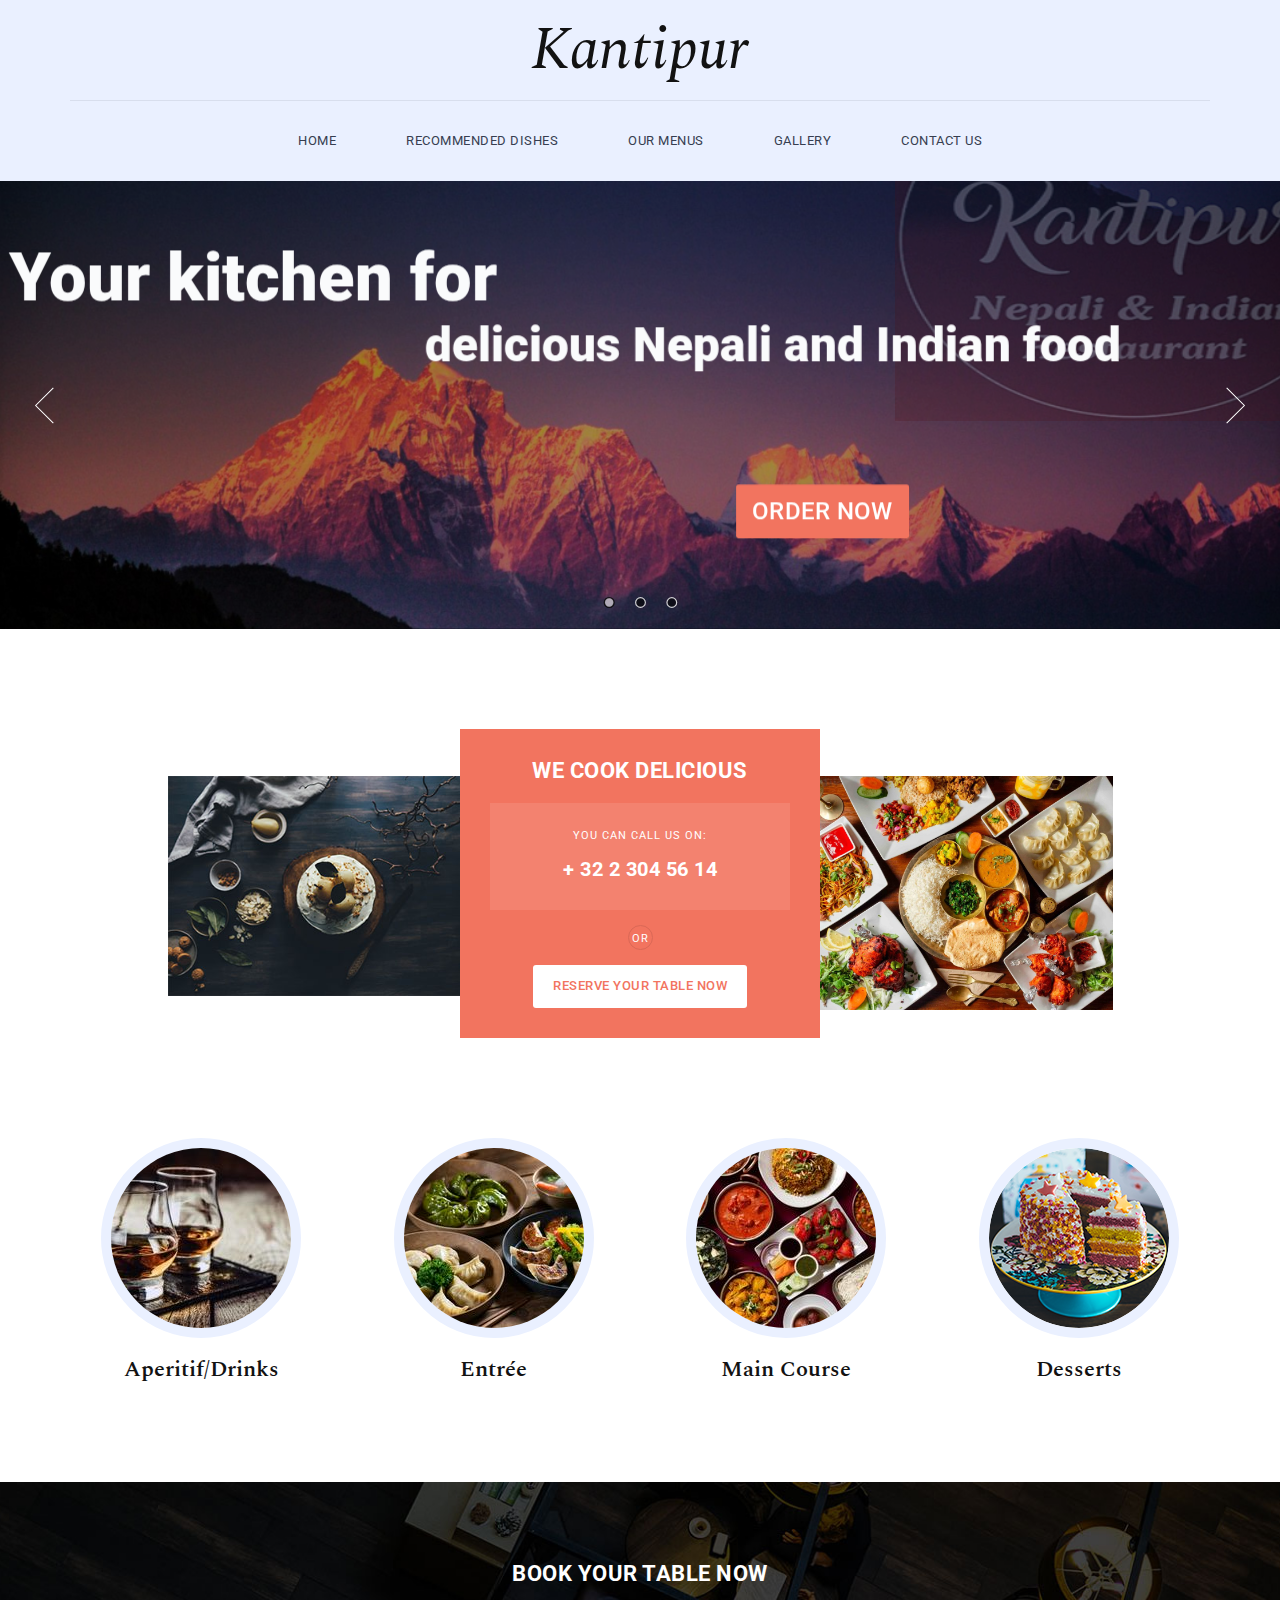
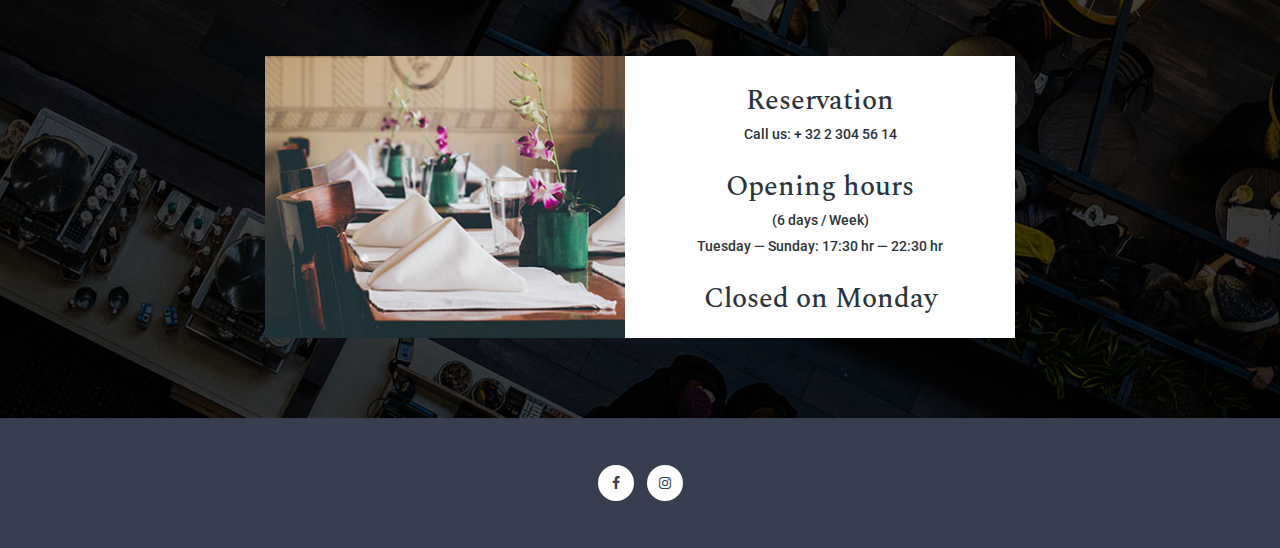
==== index.html @ 45279760 "dec upd" ====
<!DOCTYPE html>
<html>
  <head>
    <meta charset="utf-8" />
    <meta http-equiv="X-UA-Compatible" content="IE=edge,chrome=1" />
    <!--
Victory Template
http://www.templatemo.com/tm-507-victory
-->
    <title>Kantipur Nepali Restaurant</title>
    <meta name="description" content="" />
    <meta name="viewport" content="width=device-width, initial-scale=1" />
    <link rel="apple-touch-icon" href="apple-touch-icon.png" />

    <link rel="stylesheet" href="css/bootstrap.min.css" />
    <link rel="stylesheet" href="css/bootstrap-theme.min.css" />
    <link rel="stylesheet" href="css/fontAwesome.css" />
    <link rel="stylesheet" href="css/hero-slider.css" />
    <link rel="stylesheet" href="css/owl-carousel.css" />
    <link rel="stylesheet" href="css/templatemo-style.css" />

    <link rel="stylesheet" href="css/modal.css" />

    <link
      href="https://fonts.googleapis.com/css?family=Spectral:200,200i,300,300i,400,400i,500,500i,600,600i,700,700i,800,800i"
      rel="stylesheet"
    />
    <link
      href="https://fonts.googleapis.com/css?family=Roboto:100,300,400,500,700,900"
      rel="stylesheet"
    />

    <script src="js/vendor/modernizr-2.8.3-respond-1.4.2.min.js"></script>
    <script src="js/jssor.slider-28.0.0.min.js" type="text/javascript"></script>
    <script src="https://ajax.googleapis.com/ajax/libs/jquery/2.2.0/jquery.min.js"></script>
    

  </head>

  <body>
    <div class="header">
      <div class="container">
        <a href="#" class="navbar-brand scroll-top">Kantipur</a>
        <nav class="navbar navbar-inverse" role="navigation">
          <div class="navbar-header">
            <button
              type="button"
              id="nav-toggle"
              class="navbar-toggle"
              data-toggle="collapse"
              data-target="#main-nav"
            >
              <span class="sr-only">Toggle navigation</span>
              <span class="icon-bar"></span>
              <span class="icon-bar"></span>
              <span class="icon-bar"></span>
            </button>
          </div>
          <!--/.navbar-header-->
          <div id="main-nav" class="collapse navbar-collapse">
            <ul class="nav navbar-nav">
              <li><a href="index.html">Home</a></li>
              <li><a href="menu.html">Recommended Dishes</a></li>
              <li><a href="fullMenu.html">Our Menus</a></li>
              <li><a href="blog.html">Gallery</a></li>
              <li><a href="contact.html">Contact Us</a></li>
            </ul>
          </div>
          <!--/.navbar-collapse-->
        </nav>
        <!--/.navbar-->
      </div>
      <!--/.container-->
    </div>
    <!--/.header-->
<!--
    <section class="banner">
      <div class="banner-container">
        <div class="container">
          <div class="row">
            <div class="col-md-6 col-md-offset-3">
              <h4>Your kitchen for delicious Nepali and Indian food</h4>
              <h2>Kantipur</h2>
              <h3 id="nepali">NEPALI</h3>
              <h2>Restaurant</h2>
              <h3 id="nepali">OPENING SOON !!!</h3>
              <p></p>
              <div class="primary-button">
                <a href="#" class="scroll-link" data-id="book-table"
                  >Order Right Now</a
                >
              </div>
            </div>
          </div>
        </div>
      </div>
      </section>
-->


<script type="text/javascript">
  window.jssor_1_slider_init = function() {

      var jssor_1_SlideoTransitions = [
        [{b:-1,d:1,ls:0.5},{b:0,d:1000,y:5,e:{y:6}}],
        [{b:-1,d:1,ls:0.5},{b:200,d:1000,y:25,e:{y:6}}],
        [{b:-1,d:1,ls:0.5},{b:400,d:1000,y:45,e:{y:6}}],
        [{b:-1,d:1,ls:0.5},{b:600,d:1000,y:65,e:{y:6}}],
        [{b:-1,d:1,ls:0.5},{b:800,d:1000,y:85,e:{y:6}}],
        [{b:-1,d:1,ls:0.5},{b:500,d:1000,y:195,e:{y:6}}],
        [{b:0,d:2000,y:30,e:{y:3}}],
        [{b:-1,d:1,rY:-15,tZ:100},{b:0,d:1500,y:30,o:1,e:{y:3}}],
        [{b:-1,d:1,rY:-15,tZ:-100},{b:0,d:1500,y:100,o:0.8,e:{y:3}}],
        [{b:500,d:1500,o:1}],
        [{b:0,d:1000,y:380,e:{y:6}}],
        [{b:300,d:1000,x:80,e:{x:6}}],
        [{b:300,d:1000,x:330,e:{x:6}}],
        [{b:-1,d:1,r:-110,sX:5,sY:5},{b:0,d:2000,o:1,r:-20,sX:1,sY:1,e:{o:6,r:6,sX:6,sY:6}}],
        [{b:0,d:600,x:150,o:0.5,e:{x:6}}],
        [{b:0,d:600,x:1140,o:0.6,e:{x:6}}],
        [{b:-1,d:1,sX:5,sY:5},{b:600,d:600,o:1,sX:1,sY:1,e:{sX:3,sY:3}}]
      ];

      var jssor_1_options = {
        $AutoPlay: 1,
        $LazyLoading: 1,
        $Idle: 6000,
        $CaptionSliderOptions: {
          $Class: $JssorCaptionSlideo$,
          $Transitions: jssor_1_SlideoTransitions
        },
        $ArrowNavigatorOptions: {
          $Class: $JssorArrowNavigator$
        },
        $BulletNavigatorOptions: {
          $Class: $JssorBulletNavigator$,
          $SpacingX: 20,
          $SpacingY: 20
        }
      };

      var jssor_1_slider = new $JssorSlider$("jssor_1", jssor_1_options);

      /*#region responsive code begin*/

      var MAX_WIDTH = 1600;

      function ScaleSlider() {
          var containerElement = jssor_1_slider.$Elmt.parentNode;
          var containerWidth = containerElement.clientWidth;

          if (containerWidth) {

              var expectedWidth = Math.min(MAX_WIDTH || containerWidth, containerWidth);

              jssor_1_slider.$ScaleWidth(expectedWidth);
          }
          else {
              window.setTimeout(ScaleSlider, 30);
          }
      }

      ScaleSlider();

      $Jssor$.$AddEvent(window, "load", ScaleSlider);
      $Jssor$.$AddEvent(window, "resize", ScaleSlider);
      $Jssor$.$AddEvent(window, "orientationchange", ScaleSlider);
      /*#endregion responsive code end*/
  };
</script>
<link href="//fonts.googleapis.com/css?family=Roboto+Condensed:300,300italic,regular,italic,700,700italic&subset=latin-ext,greek-ext,cyrillic-ext,greek,vietnamese,latin,cyrillic" rel="stylesheet" type="text/css" />
<style>
  /* jssor slider loading skin spin css */
  .jssorl-009-spin img {
      animation-name: jssorl-009-spin;
      animation-duration: 1.6s;
      animation-iteration-count: infinite;
      animation-timing-function: linear;
  }

  @keyframes jssorl-009-spin {
      from {
          transform: rotate(0deg);
      }

      to {
          transform: rotate(360deg);
      }
  }


  /*jssor slider bullet skin 031 css*/
  .jssorb031 {position:absolute;}
  .jssorb031 .i {position:absolute;cursor:pointer;}
  .jssorb031 .i .b {fill:#000;fill-opacity:0.6;stroke:#fff;stroke-width:1400;stroke-miterlimit:10;stroke-opacity:0.8;}
  .jssorb031 .i:hover .b {fill:#fff;fill-opacity:1;stroke:#000;stroke-opacity:1;}
  .jssorb031 .iav .b {fill:#fff;stroke:#000;stroke-width:1600;fill-opacity:.6;}
  .jssorb031 .i.idn {opacity:.3;}

  .jssora051 {display:block;position:absolute;cursor:pointer;}
  .jssora051 .a {fill:none;stroke:#fff;stroke-width:360;stroke-miterlimit:10;}
  .jssora051:hover {opacity:.8;}
  .jssora051.jssora051dn {opacity:.5;}
  .jssora051.jssora051ds {opacity:.3;pointer-events:none;}
</style>
<svg viewbox="0 0 0 0" width="0" height="0" style="display:block;position:relative;left:0px;top:0px;">
  <defs>
      <filter id="jssor_1_flt_1" x="-50%" y="-50%" width="200%" height="200%">
          <feGaussianBlur stddeviation="4"></feGaussianBlur>
      </filter>
      <radialGradient id="jssor_1_grd_2">
          <stop offset="0" stop-color="#fff"></stop>
          <stop offset="1" stop-color="#000"></stop>
      </radialGradient>
      <mask id="jssor_1_msk_3">
          <path fill="url(#jssor_1_grd_2)" d="M600,0L600,400L0,400L0,0Z" x="0" y="0" style="position:absolute;overflow:visible;"></path>
      </mask>
  </defs>
</svg>
<div id="jssor_1" style="position:relative;margin:0 auto;top:0px;left:0px;width:1600px;height:560px;overflow:hidden;visibility:hidden;">
  <!-- Loading Screen -->
  <div data-u="loading" class="jssorl-009-spin" style="position:absolute;top:0px;left:0px;width:100%;height:100%;text-align:center;background-color:rgba(0,0,0,0.7);">
      <img style="margin-top:-19px;position:relative;top:50%;width:38px;height:38px;" src="img/spin.svg" />
  </div>
  <div data-u="slides" style="cursor:default;position:relative;top:0px;left:0px;width:1600px;height:560px;overflow:hidden;">
      
      
      <div style="background-color:#000000;">
        <img data-u="image" style="opacity:0.8;" data-src="../img/mountain_new1.jpg" />
          <div data-ts="flat" data-p="1080" style="left:0px;top:0px;width:1600px;height:560px;position:absolute;">
            <!-- 
            <svg viewbox="0 0 600 400" data-ts="preserve-3d" width="600" height="400" data-tchd="jssor_1_msk_3" style="left:255px;top:0px;display:block;position:absolute;overflow:visible;">
                  <g mask="url(#jssor_1_msk_3)">
                      <path data-to="300px -180px" fill="none" stroke="rgba(250,251,252,0.5)" stroke-width="20" d="M410-350L410-10L190-10L190-350Z" x="190" y="-350" data-t="10" style="position:absolute;overflow:visible;"></path>
                  </g>
              </svg>
               -->
               <div data-ts="flat" data-p="1080" style="left:0px;top:0px;width:1600px;height:560px;position:absolute;">
                 <img data-to="50% 50%" data-t="16" style="left:1330px;top:8px;width:172px;height:131px;position:absolute;opacity:0;max-width:172px;" data-src="../img/restaurant_badge.jpeg" />
            </div>
              <svg viewbox="0 0 800 72" data-to="50% 50%" width="800" height="72" data-t="11" style="left:-800px;top:78px;display:block;position:absolute;font-family:'Roboto Condensed',sans-serif;font-size:84px;font-weight:900;overflow:visible;">
                  <text fill="#fafbfc" text-anchor="middle" x="400" y="72">Your kitchen for 
                  </text>
              </svg>
              <svg viewbox="0 0 800 72" data-to="50% 50%" width="800" height="72" data-t="12" style="left:1600px;top:153px;display:block;position:absolute;font-family:'Roboto Condensed',sans-serif;font-size:60px;font-weight:900;overflow:visible;">
                  <text fill="#fafbfc" text-anchor="middle" x="400" y="72">delicious Nepali and Indian food
                  </text>
              </svg>
              <!-- 
              <svg viewbox="0 0 800 72" data-to="50% 50%" width="800" height="72" data-t="12" style="left:1600px;top:153px;display:block;position:absolute;font-family:'Roboto Condensed',sans-serif;font-size:30px;font-weight:900;overflow:visible;">
                <text fill="#fafbfc" text-anchor="middle" x="400" y="150">At your service from 7 February, 2020
                </text>
              -->
            </svg>
            <!--
              <div data-to="50% 50%" data-t="14" style="left:690px;top:340px;width:600px;height:150px;position:absolute;opacity:0;color:#FFFFFF;font-family:'Roboto Condensed',sans-serif;font-size:30px;line-height:1.2;letter-spacing:0.1em;"> This February start chasing the flavors of nature.</div>
            -->
              <div data-to="50% 50%" data-t="10" style="left:780px;top:350px;width:500px;height:157px;position:absolute;max-width:500px;"> 
                <div class="col-md-6 col-md-offset-3">
                  <div class="primary-button-new"> <a href="#" class="scroll-link" data-id="book-table">Order Now</a> </div>
                </div>
                
              </div>
          </div>            
        </div>

        <!-- 
        <div style="background-color:#2c0202;">
          <div data-ts="flat" data-p="540" data-po="40% 50%" style="left:0px;top:0px;width:1600px;height:560px;position:absolute;">
            <div data-to="50% 50%" data-ts="preserve-3d" data-t="6" style="left:350px;top:360px;width:900px;height:500px;position:absolute;">
                <svg viewbox="0 0 800 60" data-to="50% 50%" width="800" height="60" data-t="7" style="left:0px;top:-70px;display:block;position:absolute;opacity:0;font-family:'Roboto Condensed',sans-serif;font-size:60px;font-weight:700;letter-spacing:0.05em;overflow:visible;">
                    <text fill="#454447" stroke="#ff9500" stroke-width="2" text-anchor="middle" x="400" y="60">PROMOTION
                    </text>
                </svg>
                <div data-to="50% 50%" data-t="8" style="filter:url('#jssor_1_flt_2');left:200px;top:0px;width:600px;height:60px;position:absolute;opacity:0;color:rgba(137, 219, 219, 0.493);font-family:Roboto Condensed, sans-serif;font-size:70px;line-height:1.2;letter-spacing:0.1em;text-align:center;">OPENING OFFER</div>
                <svg viewbox="0 0 800 100" width="800" height="100" data-t="9" style="left:40px;top:250px;display:block;position:absolute;opacity:0;font-family:'Roboto Condensed',sans-serif;font-size:100px;font-weight:900;letter-spacing:0.5em;overflow:visible;">
                    <text fill="rgba(255,255,255,0.7)" stroke="#ff9500" text-anchor="middle" x="400" y="100">10% Off
                    </text>
                </svg>
                <svg viewbox="0 0 800 100" width="800" height="100" data-t="9" style="left:40px;top:350px;display:block;position:absolute;opacity:0;font-family:'Roboto Condensed',sans-serif;font-size:50px;font-weight:900;letter-spacing:0.5em;overflow:visible;">
                  <text fill="rgba(255,255,255,0.7)" stroke="#ff9500" text-anchor="middle" x="400" y="100">7/Feb/2020 - 7/March/2020
                  </text>
              </svg>
            </div>
        </div>
        </div>
      -->

      <div style="background-color:#2c0202;">
        <div data-ts="flat" data-p="540" data-po="40% 50%" style="left:0px;top:0px;width:1600px;height:560px;position:absolute;">
          <div data-to="50% 50%" data-ts="preserve-3d" data-t="6" style="left:350px;top:360px;width:900px;height:500px;position:absolute;">
              <svg viewbox="0 0 800 60" data-to="50% 50%" width="800" height="60" data-t="7" style="left:0px;top:-70px;display:block;position:absolute;opacity:0;font-family:'Roboto Condensed',sans-serif;font-size:60px;font-weight:700;letter-spacing:0.05em;overflow:visible;">
                  <text fill="#454447" stroke="#ff9500" stroke-width="2" text-anchor="middle" x="400" y="60">We are OPEN
                  </text>
              </svg>
              <div data-to="50% 50%" data-t="8" style="filter:url('#jssor_1_flt_2');left:200px;top:0px;width:600px;height:60px;position:absolute;opacity:0;color:rgba(252, 246, 246, 0.932);font-family:Roboto Condensed, sans-serif;font-size:70px;line-height:1.2;letter-spacing:0.1em;text-align:center;">Ready to serve</div>
              <svg viewbox="0 0 800 100" width="800" height="100" data-t="9" style="left:40px;top:250px;display:block;position:absolute;opacity:0;font-family:'Roboto Condensed',sans-serif;font-size:50px;font-weight:900;letter-spacing:0.1em;overflow:visible;">
                  <text fill="#fafbfc" stroke="#ff9500" text-anchor="middle" x="400" y="100">Our Dinining, Terrace and Take-Away are open
                  </text>
              </svg>
              <svg viewbox="0 0 800 100" width="800" height="150" data-t="9" style="left:30px;top:300px;display:block;position:absolute;opacity:0;color:#FFFFFF;font-family:'Roboto Condensed',sans-serif;font-size:25px;font-weight:900;letter-spacing:0.08em;overflow:visible;text-align:center;">
                <text fill="#fafbfc" text-anchor="middle" x="400" y="80">Opening Hours: 17:00hr - 22:00hr </text>
                
                
            </svg>
          </div>
      </div>
      </div>

        <!-- 
      <div style="background-color:#000000;">
          <img data-u="image" style="opacity:0.8;" data-src="../img/valentine.gif" />
          <svg viewbox="0 0 800 72" data-to="50% 50%" width="800" height="72" data-t="11" style="left:-800px;top:78px;display:block;position:absolute;font-family:'Roboto Condensed',sans-serif;font-size:84px;font-weight:900;overflow:visible;">
            <text fill="#fafbfc" text-anchor="middle" x="400" y="72">Check our 
            </text>
        </svg>
        <svg viewbox="0 0 800 72" data-to="50% 50%" width="800" height="72" data-t="12" style="left:1600px;top:153px;display:block;position:absolute;font-family:'Roboto Condensed',sans-serif;font-size:60px;font-weight:900;overflow:visible;">
            <text fill="#fafbfc" text-anchor="middle" x="400" y="72">Valentines' Menu
            </text>
        </svg>

        <div data-to="50% 50%" data-t="10" style="left:280px;top:350px;width:500px;height:157px;position:absolute;max-width:500px;"> 
          <div class="col-md-6 col-md-offset-3"> 
            <div class="primary-button-new"> <a href="valentineMenu.html">Click Here!</a> </div>                
            
          </div>

        </div>

      </div>
    -->
      
    <div style="background-color:#000000;">
      <img data-u="image" style="opacity:0.8; height: 100%; width: 100%; object-fit: contain" data-src="../img/restaurant_dining_room.jpg" />
    </div>
       
      
      
     
  </div><a data-scale="0" href="https://www.jssor.com" style="display:none;position:absolute;">slider html</a>
  <!-- Bullet Navigator -->
  <div data-u="navigator" class="jssorb031" style="position:absolute;bottom:24px;right:16px;" data-autocenter="1" data-scale="0.5" data-scale-bottom="0.75">
      <div data-u="prototype" class="i" style="width:15px;height:15px;">
          <svg viewbox="0 0 16000 16000" style="position:absolute;top:0;left:0;width:100%;height:100%;">
              <circle class="b" cx="8000" cy="8000" r="5800"></circle>
          </svg>
      </div>
  </div>
  <!-- Arrow Navigator -->
  <div data-u="arrowleft" class="jssora051" style="width:55px;height:55px;top:0px;left:25px;" data-autocenter="2" data-scale="0.75" data-scale-left="0.75">
      <svg viewbox="0 0 16000 16000" style="position:absolute;top:0;left:0;width:100%;height:100%;">
          <polyline class="a" points="11040,1920 4960,8000 11040,14080 "></polyline>
      </svg>
  </div>
  <div data-u="arrowright" class="jssora051" style="width:55px;height:55px;top:0px;right:25px;" data-autocenter="2" data-scale="0.75" data-scale-right="0.75">
      <svg viewbox="0 0 16000 16000" style="position:absolute;top:0;left:0;width:100%;height:100%;">
          <polyline class="a" points="4960,1920 11040,8000 4960,14080 "></polyline>
      </svg>
  </div>
</div>
<script type="text/javascript">jssor_1_slider_init();
</script>
<!-- #endregion Jssor Slider End -->


<!--
<section id="valentine">
  <div class="container">
    <div class="row">
      <div class="col-md-4">
         <h1>Valentine Menu</h1>
      </div>
      <div class="col-md-4 col-md-offset-2 col-sm-12">
        <img id="myImg" src="../img/valentine.gif" alt="" style="width:150%;max-width:300px">      
      <div id="myModal" class="modal">
        <span class="close">&times;</span>
        <img class="modal-content" id="img01">
      </div>
    </div>
      
    </div>
  </div>
</section>
-->







<!--
      <section class="banner">
        <div class="container">
          <div class="row">
                <div class="col-md-6 col-md-offset-3">
                    <h4>Your kitchen for delicious Nepali and Indian food</h4>
                    <h2>Kantipur</h2>
                    <h3 id="nepali">NEPALI & INDIAN</h3>
                    <h2>Restaurant</h2>
                    <br /> <h3 id="nepali">Opening Soon !!!</h3>
                    <br />
                    <h3 id="nepali">This February start chasing the flavors of nature.</h3>
                    <div class="primary-button"> <a href="#" class="scroll-link" data-id="book-table">Order Right Now</a> </div>
                </div>
          </div>          
        </div>
    </section>
   
-->



    <section class="cook-delecious">
      <div class="container">
        <div class="row">
          <div class="col-md-3 col-md-offset-1">
            <div class="first-image">
              <img src="img/cook_01.jpg" alt="" />
            </div>
          </div>
          <div class="col-md-4">
            <div class="cook-content">
              <h4>We cook delicious</h4>
              <div class="contact-content">
                <span>You can call us on:</span>
                <h6>+ 32 2 304 56 14</h6>
              </div>
              <span>or</span>
              <div class="primary-white-button">
                <a href="#" class="scroll-link" data-id="book-table"
                  >Reserve Your Table Now</a
                >
              </div>
            </div>
          </div>
          <div class="col-md-3">
            <div class="second-image">
              <img src="img/cook_03.jpg" alt="" />
            </div>
          </div>
        </div>
      </div>
    </section>

    <section class="services">
      <div class="container">
        <div class="row">
          <div class="col-md-3 col-sm-6 col-xs-12">
            <div class="service-item">
              <a href="menu.html">
                <img src="img/aperitif.png" alt="Aperitif/Drinks" />
                <h4>Aperitif/Drinks</h4>
              </a>
            </div>
          </div>
          <div class="col-md-3 col-sm-6 col-xs-12">
            <div class="service-item">
              <a href="menu.html">
                <img src="img/momos.png" alt="Entree" />
                <h4>Entrée</h4>
              </a>
            </div>
          </div>
          <!--
                <div class="col-md-3 col-sm-6 col-xs-12">
                    <div class="service-item">
                        <a href="menu.html">
                        <img src="img/cook_lunch.png" alt="Lunch">
                        <h4>Lunch</h4>
                        </a>
                    </div>
                </div>
                -->
          <div class="col-md-3 col-sm-6 col-xs-12">
            <div class="service-item">
              <a href="menu.html">
                <img src="img/dinner_platter.png" alt="Main Course" />
                <h4>Main Course</h4>
              </a>
            </div>
          </div>
          <div class="col-md-3 col-sm-6 col-xs-12">
            <div class="service-item">
              <a href="menu.html">
                <img src="img/cook_dessert.png" alt="Desserts" />
                <h4>Desserts</h4>
              </a>
            </div>
          </div>
        </div>
      </div>
    </section>

    <section id="book-table">
      <div class="container">
        <div class="row">
          <div class="col-md-12">
            <div class="heading">
              <h2>Book Your Table Now</h2>
            </div>
          </div>
          <div class="col-md-4 col-md-offset-2 col-sm-12">
            <div class="left-image">
              <img src="img/book_left_image.jpg" alt="" />
            </div>
          </div>
          <div class="col-md-4 col-sm-12">
            <div class="right-info">
              <h4>Reservation</h4>
              <h5>Call us: + 32 2 304 56 14</h5>
              <br />
              <h4>Opening hours </h4>
              <h5>(6 days / Week)</h5>
              <h5>Tuesday &mdash; Sunday: 17:30 hr &mdash; 22:30 hr</h5>
              <br />
                <h4>Closed on Monday </h4>
            </div>
          </div>
        </div>
      </div>
    </section>

    <!--
    <section id="book-table">
        <div class="container">
            <div class="row">
                <div class="col-md-12">
                    <div class="heading">
                        <h2>Book Your Table Now</h2>
                    </div>
                </div>
                <div class="col-md-4 col-md-offset-2 col-sm-12">
                    <div class="left-image">
                        <img src="img/book_left_image.jpg" alt="">
                    </div>
                </div>
                <div class="col-md-4 col-sm-12">
                    <div class="right-info">
                        <h4>Reservation</h4>
						<form id="form-submit" action="" method="get">
                            <div class="row">
                                <div class="col-md-6">
                                    <fieldset>
                                        <select required name='day' onchange='this.form.()'>
                                            <option value="">Select day</option>
                                            <option value="Monday">Monday</option>
                                            <option value="Tuesday">Tuesday</option>
                                            <option value="Wednesday">Wednesday</option>
                                            <option value="Thursday">Thursday</option>
                                            <option value="Friday">Friday</option>
                                            <option value="Saturday">Saturday</option>
                                            <option value="Sunday">Sunday</option>
                                        </select>
                                    </fieldset>
                                </div>
                                <div class="col-md-6">
                                    <fieldset>
                                        <select required name='hour' onchange='this.form.()'>
                                            <option value="">Select hour</option>
                                            <option value="10-00">10:00</option>
                                            <option value="12-00">12:00</option>
                                            <option value="14-00">14:00</option>
                                            <option value="16-00">16:00</option>
                                            <option value="18-00">18:00</option>
                                            <option value="20-00">20:00</option>
                                            <option value="22-00">22:00</option>
                                        </select>
                                    </fieldset>
                                </div>
                                <div class="col-md-6">
                                    <fieldset>
                                        <input name="name" type="name" class="form-control" id="name" placeholder="Full name" required>
                                    </fieldset> 
                                </div>
                                <div class="col-md-6">
                                    <fieldset>
                                        <input name="phone" type="phone" class="form-control" id="phone" placeholder="Phone number" required>
                                    </fieldset>
                                </div>
                                <div class="col-md-6">
                                    <fieldset>
                                        <select required class="person" name='persons' onchange='this.form.()'>
                                            <option value="">How many persons?</option>
                                            <option value="1-Person">1 Person</option>
                                            <option value="2-Persons">2 Persons</option>
                                            <option value="3-Persons">3 Persons</option>
                                            <option value="4-Persons">4 Persons</option>
                                            <option value="5-Persons">5 Persons</option>
                                            <option value="6-Persons">6 Persons</option>
                                        </select>
                                    </fieldset>
                                </div>
                                <div class="col-md-6">
                                    <fieldset>
                                        <button type="submit" id="form-submit" class="btn">Book Table</button>
                                    </fieldset>
                                </div>
                            </div>
                        </form>
                    </div>
                </div>
            </div>
        </div>
    </section>



    <section class="get-app">
        <div class="container">
            <div class="row">
                <div class="heading">
                    <h2>Get application for your phone</h2>
                </div>
                <div class="primary-white-button">
                    <a href="#">Download now</a>
                </div>
            </div>
        </div>
    </section>

-->

    <!--
    <section class="featured-food">
        <div class="container">
            <div class="row">
                <div class="heading">
                    <h2>Weekly Featured Food</h2>
                </div>
            </div>
            <div class="row">
                <div class="col-md-4">
                    <div class="food-item">
                        <h2>Breakfast</h2>
                        <img src="img/breakfast_item.jpg" alt="">
                        <div class="price">$4.50</div>
                        <div class="text-content">
                            <h4>Kale Chips Art Party</h4>
                            <p>Dreamcatcher squid ennui cliche chicharros nes echo  small batch jean shorts hexagon street art knausgaard wolf...</p>
                        </div>
                    </div>
                </div>
                <div class="col-md-4">
                    <div class="food-item">
                        <h2>Lunch</h2>
                        <img src="img/lunch_item.jpg" alt="">
                        <div class="price">$7.50</div>
                        <div class="text-content">
                            <h4>Taiyaki Gastro Tousled</h4>
                            <p>Dreamcatcher squid ennui cliche chicharros nes echo  small batch jean shorts hexagon street art knausgaard wolf...</p>
                        </div>
                    </div>
                </div>
                <div class="col-md-4">
                    <div class="food-item">
                        <h2>Dinner</h2>
                        <img src="img/dinner_item.jpg" alt="">
                        <div class="price">$12.50</div>
                        <div class="text-content">
                            <h4>Batch Squid Jean Shorts</h4>
                            <p>Dreamcatcher squid ennui cliche chicharros nes echo  small batch jean shorts hexagon street art knausgaard wolf...</p>
                        </div>
                    </div>
                </div>
            </div>
        </div>
    </section>



    <section class="our-blog">
        <div class="container">
            <div class="row">
                <div class="col-md-12">
                    <div class="heading">
                        <h2>Our blog post</h2>
                    </div>
                </div>
            </div>
            <div class="row">
                <div class="col-md-6">
                    <div class="blog-post">
                        <img src="img/blog_post_01.jpg" alt="">
                        <div class="date">26 Oct 2017</div>
                        <div class="right-content">
                            <h4>Stumptown Tofu Schlitz</h4>
                            <span>Branding / Admin</span>
                            <p>Skateboard iceland twee tofu shaman crucifix vice before they sold out corn hole occupy drinking vinegar chambra meggings kale chips hexagon...</p>
                            <div class="text-button">
                                <a href="#">Continue Reading</a>
                            </div>
                        </div>
                    </div>
                </div>
                <div class="col-md-6">
                    <div class="blog-post">
                        <img src="img/blog_post_02.jpg" alt="">
                        <div class="date">21 Oct 2017</div>
                        <div class="right-content">
                            <h4>Succulents Hashtag Folk</h4>
                            <span>Branding / Admin</span>
                            <p>Skateboard iceland twee tofu shaman crucifix vice before they sold out corn hole occupy drinking vinegar chambra meggings kale chips hexagon...</p>
                            <div class="text-button">
                                <a href="#">Continue Reading</a>
                            </div>
                        </div>
                    </div>
                </div>
                <div class="col-md-6">
                    <div class="blog-post">
                        <img src="img/blog_post_03.jpg" alt="">
                        <div class="date">11 Oct 2017</div>
                        <div class="right-content">
                            <h4>Knaus Sriracha Pinterest</h4>
                            <span>Dessert / Chef</span>
                            <p>Skateboard iceland twee tofu shaman crucifix vice before they sold out corn hole occupy drinking vinegar chambra meggings kale chips hexagon...</p>
                            <div class="text-button">
                                <a href="#">Continue Reading</a>
                            </div>
                        </div>
                    </div>
                </div>
                <div class="col-md-6">
                    <div class="blog-post">
                        <img src="img/blog_post_04.jpg" alt="">
                        <div class="date">03 Oct 2017</div>
                        <div class="right-content">
                            <h4>Crucifix Selvage Coat</h4>
                            <span>Plate / Chef</span>
                            <p>Skateboard iceland twee tofu shaman crucifix vice before they sold out corn hole occupy drinking vinegar chambra meggings kale chips hexagon...</p>
                            <div class="text-button">
                                <a href="#">Continue Reading</a>
                            </div>
                        </div>
                    </div>
                </div>
            </div>
        </div>
    </section>

-->

    <!--
    <section class="sign-up">
        <div class="container">
            <div class="row">
                <div class="col-md-12">
                    <div class="heading">
                        <h2>Signup for our newsletters</h2>
                    </div>
                </div>
            </div>
            <form id="contact" action="" method="get">
                <div class="row">
                    <div class="col-md-4 col-md-offset-3">
                        <fieldset>
                            <input name="email" type="text" class="form-control" id="email" placeholder="Enter your email here..." required>
                        </fieldset>
                    </div>
                    <div class="col-md-2">
                        <fieldset>
                            <button type="submit" id="form-submit" class="btn">Send Message</button>
                        </fieldset>
                    </div>
                </div>
            </form>
        </div>
    </section>

-->

<div id="fb-root"></div>
<script async defer crossorigin="anonymous" src="https://connect.facebook.net/en_US/sdk.js#xfbml=1&version=v6.0"></script>

    <footer>
      <div class="container">
        <div class="row">
          <!--
                <div class="col-md-4">
                    <p>Copyright &copy; 2017 Victory Template</p>
                </div>
			-->
          <div class="col-md-6 col-md-offset-3">
            <ul class="social-icons">
              <li>
                <a
                  rel="nofollow"
                  href="https://fb.me/kantipur.nepali.restaurant"
                  target="_parent"
                  ><i class="fa fa-facebook"></i
                ></a>
              </li>
              
              <li>
                <a
                  rel="nofollow"
                  href="https://www.instagram.com/kantipur.brussels/"
                  target="_parent"
                  ><i class="fa fa-instagram"></i
                ></a>
              </li>

              <div class="fb-like" 
              data-href="https://www.facebook.com/kantipur.nepali.restaurant" 
              data-width="" data-layout="button" data-action="like" data-size="large" data-share="true"></div>
           
              <!--
                <li>
                <a href="#"><i class="fa fa-twitter"></i></a>
              </li>
						<li><a href="#"><i class="fa fa-linkedin"></i></a></li>
                        <li><a href="#"><i class="fa fa-rss"></i></a></li>
                        <li><a href="#"><i class="fa fa-dribbble"></i></a></li>
						-->
            </ul>
            
            
              
             
  
            

          </div>

          
          
          <!--
                <div class="col-md-4">
                    <p>Designed by <em>templatemo</em></p>
                </div>
				-->
        </div>
      </div>
    </footer>

    <script src="//ajax.googleapis.com/ajax/libs/jquery/1.11.2/jquery.min.js"></script>
    <script>
      window.jQuery ||
        document.write(
          '<script src="js/vendor/jquery-1.11.2.min.js"><\/script>'
        );
    </script>

    <script src="js/vendor/bootstrap.min.js"></script>

    <script src="js/plugins.js"></script>
    <script src="js/main.js"></script>

    <script
      src="http://ajax.googleapis.com/ajax/libs/jquery/1.10.2/jquery.min.js"
      type="text/javascript"
    ></script>
    <script type="text/javascript">
      $(document).ready(function() {
        // navigation click actions
        $(".scroll-link").on("click", function(event) {
          event.preventDefault();
          var sectionID = $(this).attr("data-id");
          scrollToID("#" + sectionID, 750);
        });
        // scroll to top action
        $(".scroll-top").on("click", function(event) {
          event.preventDefault();
          $("html, body").animate({ scrollTop: 0 }, "slow");
        });
        // mobile nav toggle
        $("#nav-toggle").on("click", function(event) {
          event.preventDefault();
          $("#main-nav").toggleClass("open");
        });
      });
      // scroll function
      function scrollToID(id, speed) {
        var offSet = 0;
        var targetOffset = $(id).offset().top - offSet;
        var mainNav = $("#main-nav");
        $("html,body").animate({ scrollTop: targetOffset }, speed);
        if (mainNav.hasClass("open")) {
          mainNav
            .css("height", "1px")
            .removeClass("in")
            .addClass("collapse");
          mainNav.removeClass("open");
        }
      }
      if (typeof console === "undefined") {
        console = {
          log: function() {}
        };
      }
    </script>

<script>
  // Get the modal
  var modal = document.getElementById("myModal");
  
  // Get the image and insert it inside the modal - use its "alt" text as a caption
  var img = document.getElementById("myImg");
  var modalImg = document.getElementById("img01");
  var captionText = document.getElementById("caption");
  img.onclick = function(){
    modal.style.display = "block";
    modalImg.src = this.src;
    captionText.innerHTML = this.alt;
  }
  
  // Get the <span> element that closes the modal
  var span = document.getElementsByClassName("close")[0];
  
  // When the user clicks on <span> (x), close the modal
  span.onclick = function() { 
    modal.style.display = "none";
  }
  </script>
  
  </body>
</html>
---- css/hero-slider.css ----
/* -------------------------------- 

Primary style

-------------------------------- */
*, *::after, *::before {
  -webkit-box-sizing: border-box;
  -moz-box-sizing: border-box;
  box-sizing: border-box;
}

html {
  font-size: 62.5%;
}

body {
  font-family: "Open Sans", sans-serif;
  color: #2c343b;
  background-color: #f2f2f2;
}

a {
  color: #d44457;
  text-decoration: none;
}

img {
  max-width: 100%;
}

/* -------------------------------- 

Main Components 

-------------------------------- */
.cd-header {
  position: absolute;
  z-index: 2;
  top: 0;
  left: 0;
  width: 100%;
  height: 50px;
  background-color: #21272c;
  -webkit-font-smoothing: antialiased;
  -moz-osx-font-smoothing: grayscale;
}
@media only screen and (min-width: 768px) {
  .cd-header {
    height: 70px;
    background-color: transparent;
  }
}

#cd-logo {
  float: left;
  margin: 13px 0 0 5%;
}
#cd-logo img {
  display: block;
}
@media only screen and (min-width: 768px) {
  #cd-logo {
    margin: 23px 0 0 5%;
  }
}

.cd-primary-nav {
  /* mobile first - navigation hidden by default, triggered by tap/click on navigation icon */
  float: right;
  margin-right: 5%;
  width: 44px;
  height: 100%;
}
.cd-primary-nav ul {
  position: absolute;
  top: 0;
  left: 0;
  width: 100%;
  -webkit-transform: translateY(-100%);
  -moz-transform: translateY(-100%);
  -ms-transform: translateY(-100%);
  -o-transform: translateY(-100%);
  transform: translateY(-100%);
}
.cd-primary-nav ul.is-visible {
  box-shadow: 0 3px 8px rgba(0, 0, 0, 0.2);
  -webkit-transform: translateY(50px);
  -moz-transform: translateY(50px);
  -ms-transform: translateY(50px);
  -o-transform: translateY(50px);
  transform: translateY(50px);
}
.cd-primary-nav a {
  display: block;
  height: 50px;
  line-height: 50px;
  padding-left: 5%;
  background: #21272c;
  border-top: 1px solid #333c44;
  color: #ffffff;
}
@media only screen and (min-width: 768px) {
  .cd-primary-nav {
    /* reset navigation values */
    width: auto;
    height: auto;
    background: none;
  }
  .cd-primary-nav ul {
    position: static;
    width: auto;
    -webkit-transform: translateY(0);
    -moz-transform: translateY(0);
    -ms-transform: translateY(0);
    -o-transform: translateY(0);
    transform: translateY(0);
    line-height: 70px;
  }
  .cd-primary-nav ul.is-visible {
    -webkit-transform: translateY(0);
    -moz-transform: translateY(0);
    -ms-transform: translateY(0);
    -o-transform: translateY(0);
    transform: translateY(0);
  }
  .cd-primary-nav li {
    display: inline-block;
    margin-left: 1em;
  }
  .cd-primary-nav a {
    display: inline-block;
    height: auto;
    font-weight: 600;
    line-height: normal;
    background: transparent;
    padding: .6em 1em;
    border-top: none;
  }
}

/* -------------------------------- 

Slider

-------------------------------- */
.cd-hero {
  position: relative;
  -webkit-font-smoothing: antialiased;
  -moz-osx-font-smoothing: grayscale;
}

.cd-hero-slider {
  position: relative;
  height: 360px;
  overflow: hidden;
}
.cd-hero-slider li {
  position: absolute;
  top: 0;
  left: 0;
  width: 100%;
  height: 100%;
  -webkit-transform: translateX(100%);
  -moz-transform: translateX(100%);
  -ms-transform: translateX(100%);
  -o-transform: translateX(100%);
  transform: translateX(100%);
}
.cd-hero-slider li.selected {
  /* this is the visible slide */
  position: relative;
  -webkit-transform: translateX(0);
  -moz-transform: translateX(0);
  -ms-transform: translateX(0);
  -o-transform: translateX(0);
  transform: translateX(0);
}
.cd-hero-slider li.move-left {
  /* slide hidden on the left */
  -webkit-transform: translateX(-100%);
  -moz-transform: translateX(-100%);
  -ms-transform: translateX(-100%);
  -o-transform: translateX(-100%);
  transform: translateX(-100%);
}
.cd-hero-slider li.is-moving, .cd-hero-slider li.selected {
  /* the is-moving class is assigned to the slide which is moving outside the viewport */
  -webkit-transition: -webkit-transform 0.5s;
  -moz-transition: -moz-transform 0.5s;
  transition: transform 0.5s;
}
@media only screen and (min-width: 768px) {
  .cd-hero-slider {
    height: 500px;
  }
}
@media only screen and (min-width: 1170px) {
  .cd-hero-slider {
    height: 680px;
  }
}

/* -------------------------------- 

Single slide style

-------------------------------- */
.cd-hero-slider li {
  background-position: center center;
  background-size: cover;
  background-repeat: no-repeat;
}
.cd-hero-slider li:first-of-type {
  background-image: url(../img/slide_01.jpg);
}
.cd-hero-slider li:nth-of-type(2) {
  background-image: url(../img/slide_02.jpg);
}
.cd-hero-slider li:nth-of-type(3) {
  background-image: url(../img/slide_03.jpg);
}
.cd-hero-slider .cd-full-width,
.cd-hero-slider .cd-half-width {
  position: absolute;
  width: 100%;
  height: 100%;
  z-index: 1;
  left: 0;
  top: 0;
  /* this padding is used to align the text */
  padding-top: 150px;
  text-align: center;
  /* Force Hardware Acceleration in WebKit */
  -webkit-backface-visibility: hidden;
  backface-visibility: hidden;
  -webkit-transform: translateZ(0);
  -moz-transform: translateZ(0);
  -ms-transform: translateZ(0);
  -o-transform: translateZ(0);
  transform: translateZ(0);
}
.cd-hero-slider .cd-img-container {
  /* hide image on mobile device */
  display: none;
}
.cd-hero-slider .cd-img-container img {
  position: absolute;
  left: 50%;
  top: 50%;
  bottom: auto;
  right: auto;
  -webkit-transform: translateX(-50%) translateY(-50%);
  -moz-transform: translateX(-50%) translateY(-50%);
  -ms-transform: translateX(-50%) translateY(-50%);
  -o-transform: translateX(-50%) translateY(-50%);
  transform: translateX(-50%) translateY(-50%);
}
.cd-hero-slider .cd-bg-video-wrapper {
  /* hide video on mobile device */
  display: none;
  position: absolute;
  top: 0;
  left: 0;
  width: 100%;
  height: 100%;
  overflow: hidden;
}
.cd-hero-slider .cd-bg-video-wrapper video {
  /* you won't see this element in the html, but it will be injected using js */
  display: block;
  min-height: 100%;
  min-width: 100%;
  max-width: none;
  height: auto;
  width: auto;
  position: absolute;
  left: 50%;
  top: 50%;
  bottom: auto;
  right: auto;
  -webkit-transform: translateX(-50%) translateY(-50%);
  -moz-transform: translateX(-50%) translateY(-50%);
  -ms-transform: translateX(-50%) translateY(-50%);
  -o-transform: translateX(-50%) translateY(-50%);
  transform: translateX(-50%) translateY(-50%);
}
.cd-hero-slider h2, .cd-hero-slider p {
  text-shadow: 0 1px 3px rgba(0, 0, 0, 0.1);
  line-height: 1.2;
  margin: 0 auto 14px;
  color: #ffffff;
  width: 90%;
  max-width: 400px;
}
.cd-hero-slider h2 {
  font-size: 2.4rem;
}
.cd-hero-slider p {
  font-size: 1.4rem;
  line-height: 1.4;
}
.cd-hero-slider .cd-btn {
  display: inline-block;
  padding: 1.2em 1.4em;
  margin-top: .8em;
  background-color: rgba(212, 68, 87, 0.9);
  font-size: 1.3rem;
  font-weight: 700;
  letter-spacing: 1px;
  color: #ffffff;
  text-transform: uppercase;
  box-shadow: 0 3px 6px rgba(0, 0, 0, 0.1);
  -webkit-transition: background-color 0.2s;
  -moz-transition: background-color 0.2s;
  transition: background-color 0.2s;
}
.cd-hero-slider .cd-btn.secondary {
  background-color: rgba(22, 26, 30, 0.8);
}
.cd-hero-slider .cd-btn:nth-of-type(2) {
  margin-left: 1em;
}
.no-touch .cd-hero-slider .cd-btn:hover {
  background-color: #d44457;
}
.no-touch .cd-hero-slider .cd-btn.secondary:hover {
  background-color: #161a1e;
}
@media only screen and (min-width: 768px) {
  .cd-hero-slider .cd-full-width,
  .cd-hero-slider .cd-half-width {
    padding-top: 200px;
  }
  .cd-hero-slider .cd-bg-video-wrapper {
    display: block;
  }
  .cd-hero-slider .cd-half-width {
    width: 45%;
  }
  .cd-hero-slider .cd-half-width:first-of-type {
    left: 5%;
  }
  .cd-hero-slider .cd-half-width:nth-of-type(2) {
    right: 5%;
    left: auto;
  }
  .cd-hero-slider .cd-img-container {
    display: block;
  }
  .cd-hero-slider h2, .cd-hero-slider p {
    max-width: 520px;
  }
  .cd-hero-slider h2 {
    font-size: 2.4em;
    font-weight: 300;
  }
  .cd-hero-slider .cd-btn {
    font-size: 1.4rem;
  }
}
@media only screen and (min-width: 1170px) {
  .cd-hero-slider .cd-full-width,
  .cd-hero-slider .cd-half-width {
    padding-top: 250px;
  }
  .cd-hero-slider h2, .cd-hero-slider p {
    margin-bottom: 20px;
  }
  .cd-hero-slider h2 {
    font-size: 3.2em;
  }
  .cd-hero-slider p {
    font-size: 1.6rem;
  }
}

/* -------------------------------- 

Single slide animation

-------------------------------- */
@media only screen and (min-width: 768px) {
  .cd-hero-slider .cd-half-width {
    opacity: 0;
    -webkit-transform: translateX(40px);
    -moz-transform: translateX(40px);
    -ms-transform: translateX(40px);
    -o-transform: translateX(40px);
    transform: translateX(40px);
  }
  .cd-hero-slider .move-left .cd-half-width {
    -webkit-transform: translateX(-40px);
    -moz-transform: translateX(-40px);
    -ms-transform: translateX(-40px);
    -o-transform: translateX(-40px);
    transform: translateX(-40px);
  }
  .cd-hero-slider .selected .cd-half-width {
    /* this is the visible slide */
    opacity: 1;
    -webkit-transform: translateX(0);
    -moz-transform: translateX(0);
    -ms-transform: translateX(0);
    -o-transform: translateX(0);
    transform: translateX(0);
  }
  .cd-hero-slider .is-moving .cd-half-width {
    /* this is the slide moving outside the viewport 
    wait for the end of the transition on the <li> parent before set opacity to 0 and translate to 40px/-40px */
    -webkit-transition: opacity 0s 0.5s, -webkit-transform 0s 0.5s;
    -moz-transition: opacity 0s 0.5s, -moz-transform 0s 0.5s;
    transition: opacity 0s 0.5s, transform 0s 0.5s;
  }
  .cd-hero-slider li.selected.from-left .cd-half-width:nth-of-type(2),
  .cd-hero-slider li.selected.from-right .cd-half-width:first-of-type {
    /* this is the selected slide - different animation if it's entering from left or right */
    -webkit-transition: opacity 0.4s 0.2s, -webkit-transform 0.5s 0.2s;
    -moz-transition: opacity 0.4s 0.2s, -moz-transform 0.5s 0.2s;
    transition: opacity 0.4s 0.2s, transform 0.5s 0.2s;
  }
  .cd-hero-slider li.selected.from-left .cd-half-width:first-of-type,
  .cd-hero-slider li.selected.from-right .cd-half-width:nth-of-type(2) {
    /* this is the selected slide - different animation if it's entering from left or right */
    -webkit-transition: opacity 0.4s 0.4s, -webkit-transform 0.5s 0.4s;
    -moz-transition: opacity 0.4s 0.4s, -moz-transform 0.5s 0.4s;
    transition: opacity 0.4s 0.4s, transform 0.5s 0.4s;
  }
  .cd-hero-slider .cd-full-width h2,
  .cd-hero-slider .cd-full-width p,
  .cd-hero-slider .cd-full-width .cd-btn {
    opacity: 0;
    -webkit-transform: translateX(100px);
    -moz-transform: translateX(100px);
    -ms-transform: translateX(100px);
    -o-transform: translateX(100px);
    transform: translateX(100px);
  }
  .cd-hero-slider .move-left .cd-full-width h2,
  .cd-hero-slider .move-left .cd-full-width p,
  .cd-hero-slider .move-left .cd-full-width .cd-btn {
    opacity: 0;
    -webkit-transform: translateX(-100px);
    -moz-transform: translateX(-100px);
    -ms-transform: translateX(-100px);
    -o-transform: translateX(-100px);
    transform: translateX(-100px);
  }
  .cd-hero-slider .selected .cd-full-width h2,
  .cd-hero-slider .selected .cd-full-width p,
  .cd-hero-slider .selected .cd-full-width .cd-btn {
    /* this is the visible slide */
    opacity: 1;
    -webkit-transform: translateX(0);
    -moz-transform: translateX(0);
    -ms-transform: translateX(0);
    -o-transform: translateX(0);
    transform: translateX(0);
  }
  .cd-hero-slider li.is-moving .cd-full-width h2,
  .cd-hero-slider li.is-moving .cd-full-width p,
  .cd-hero-slider li.is-moving .cd-full-width .cd-btn {
    /* this is the slide moving outside the viewport 
    wait for the end of the transition on the li parent before set opacity to 0 and translate to 100px/-100px */
    -webkit-transition: opacity 0s 0.5s, -webkit-transform 0s 0.5s;
    -moz-transition: opacity 0s 0.5s, -moz-transform 0s 0.5s;
    transition: opacity 0s 0.5s, transform 0s 0.5s;
  }
  .cd-hero-slider li.selected h2 {
    -webkit-transition: opacity 0.4s 0.2s, -webkit-transform 0.5s 0.2s;
    -moz-transition: opacity 0.4s 0.2s, -moz-transform 0.5s 0.2s;
    transition: opacity 0.4s 0.2s, transform 0.5s 0.2s;
  }
  .cd-hero-slider li.selected p {
    -webkit-transition: opacity 0.4s 0.3s, -webkit-transform 0.5s 0.3s;
    -moz-transition: opacity 0.4s 0.3s, -moz-transform 0.5s 0.3s;
    transition: opacity 0.4s 0.3s, transform 0.5s 0.3s;
  }
  .cd-hero-slider li.selected .cd-btn {
    -webkit-transition: opacity 0.4s 0.4s, -webkit-transform 0.5s 0.4s, background-color 0.2s 0s;
    -moz-transition: opacity 0.4s 0.4s, -moz-transform 0.5s 0.4s, background-color 0.2s 0s;
    transition: opacity 0.4s 0.4s, transform 0.5s 0.4s, background-color 0.2s 0s;
  }
}
/* -------------------------------- 

Slider navigation

-------------------------------- */
.cd-slider-nav {
  display: none;
  position: absolute;
  width: 100%;
  bottom: 0;
  z-index: 2;
  text-align: center;
  height: 55px;
  background-color: rgba(0, 1, 1, 0.5);
}
.cd-slider-nav nav, .cd-slider-nav ul, .cd-slider-nav li, .cd-slider-nav a {
  height: 100%;
}
.cd-slider-nav nav {
  display: inline-block;
  position: relative;
}
.cd-slider-nav .cd-marker {
  position: absolute;
  bottom: 0;
  left: 0;
  width: 60px;
  height: 100%;
  color: #d44457;
  background-color: #ffffff;
  box-shadow: inset 0 2px 0 currentColor;
  -webkit-transition: -webkit-transform 0.2s, box-shadow 0.2s;
  -moz-transition: -moz-transform 0.2s, box-shadow 0.2s;
  transition: transform 0.2s, box-shadow 0.2s;
}
.cd-slider-nav .cd-marker.item-2 {
  -webkit-transform: translateX(100%);
  -moz-transform: translateX(100%);
  -ms-transform: translateX(100%);
  -o-transform: translateX(100%);
  transform: translateX(100%);
}
.cd-slider-nav .cd-marker.item-3 {
  -webkit-transform: translateX(200%);
  -moz-transform: translateX(200%);
  -ms-transform: translateX(200%);
  -o-transform: translateX(200%);
  transform: translateX(200%);
}
.cd-slider-nav .cd-marker.item-4 {
  -webkit-transform: translateX(300%);
  -moz-transform: translateX(300%);
  -ms-transform: translateX(300%);
  -o-transform: translateX(300%);
  transform: translateX(300%);
}
.cd-slider-nav .cd-marker.item-5 {
  -webkit-transform: translateX(400%);
  -moz-transform: translateX(400%);
  -ms-transform: translateX(400%);
  -o-transform: translateX(400%);
  transform: translateX(400%);
}
.cd-slider-nav ul::after {
  clear: both;
  content: "";
  display: table;
}
.cd-slider-nav li {
  display: inline-block;
  width: 60px;
  float: left;
}
.cd-slider-nav li.selected a {
  color: #2c343b;
}
.no-touch .cd-slider-nav li.selected a:hover {
  background-color: transparent;
}
.cd-slider-nav a {
  display: block;
  position: relative;
  padding-top: 35px;
  font-size: 1rem;
  font-weight: 700;
  color: #a8b4be;
  -webkit-transition: background-color 0.2s;
  -moz-transition: background-color 0.2s;
  transition: background-color 0.2s;
}
.cd-slider-nav a::before {
  content: '';
  position: absolute;
  width: 24px;
  height: 24px;
  top: 8px;
  left: 50%;
  right: auto;
  -webkit-transform: translateX(-50%);
  -moz-transform: translateX(-50%);
  -ms-transform: translateX(-50%);
  -o-transform: translateX(-50%);
  transform: translateX(-50%);
}
.no-touch .cd-slider-nav a:hover {
  background-color: rgba(0, 1, 1, 0.5);
}
.cd-slider-nav li:first-of-type a::before {
  background-position: 0 0;
}
.cd-slider-nav li.selected:first-of-type a::before {
  background-position: 0 -24px;
}
.cd-slider-nav li:nth-of-type(2) a::before {
  background-position: -24px 0;
}
.cd-slider-nav li.selected:nth-of-type(2) a::before {
  background-position: -24px -24px;
}
.cd-slider-nav li:nth-of-type(3) a::before {
  background-position: -48px 0;
}
.cd-slider-nav li.selected:nth-of-type(3) a::before {
  background-position: -48px -24px;
}
.cd-slider-nav li:nth-of-type(4) a::before {
  background-position: -72px 0;
}
.cd-slider-nav li.selected:nth-of-type(4) a::before {
  background-position: -72px -24px;
}
.cd-slider-nav li:nth-of-type(5) a::before {
  background-position: -96px 0;
}
.cd-slider-nav li.selected:nth-of-type(5) a::before {
  background-position: -96px -24px;
}
@media only screen and (min-width: 768px) {
  .cd-slider-nav {
    height: 80px;
  }
  .cd-slider-nav .cd-marker,
  .cd-slider-nav li {
    width: 95px;
  }
  .cd-slider-nav a {
    padding-top: 48px;
    font-size: 1.1rem;
    text-transform: uppercase;
  }
  .cd-slider-nav a::before {
    top: 18px;
  }
}

/* -------------------------------- 

Main content

-------------------------------- */
.cd-main-content {
  width: 90%;
  max-width: 768px;
  margin: 0 auto;
  padding: 2em 0;
}
.cd-main-content p {
  font-size: 1.4rem;
  line-height: 1.8;
  color: #999999;
  margin: 2em 0;
}
@media only screen and (min-width: 1170px) {
  .cd-main-content {
    padding: 3em 0;
  }
  .cd-main-content p {
    font-size: 1.6rem;
  }
}

/* -------------------------------- 

Javascript disabled

-------------------------------- */
.no-js .cd-hero-slider li {
  display: none;
}
.no-js .cd-hero-slider li.selected {
  display: block;
}

.no-js .cd-slider-nav {
  display: none;
}
---- css/owl-carousel.css ----
/* 
 *  Core Owl Carousel CSS File
 *  v1.3.3
 */

/* clearfix */
.owl-carousel .owl-wrapper:after {
  content: ".";
  display: block;
  clear: both;
  visibility: hidden;
  line-height: 0;
  height: 0;
}
/* display none until init */
.owl-carousel{
  display: none;
  position: relative;
  width: 100%;
  -ms-touch-action: pan-y;
}
.owl-carousel .owl-wrapper{
  display: none;
  position: relative;
  -webkit-transform: translate3d(0px, 0px, 0px);
}
.owl-carousel .owl-wrapper-outer{
  overflow: hidden;
  position: relative;
  width: 100%;
}
.owl-carousel .owl-wrapper-outer.autoHeight{
  -webkit-transition: height 500ms ease-in-out;
  -moz-transition: height 500ms ease-in-out;
  -ms-transition: height 500ms ease-in-out;
  -o-transition: height 500ms ease-in-out;
  transition: height 500ms ease-in-out;
}
  
.owl-carousel .owl-item{
  float: left;
}

.owl-controls {
  @media (max-width: @screen-sm-max) {
    top: -120px;
  }
  top: -200px;
  width: 100%;
  text-align: center;
  display: inline-block;
}

.owl-controls a {
  color: #336699;
}

.owl-controls a:hover {
  color: #336699;
}

.owl-controls .bg-prev {
  position: absolute;
  z-index: 1;
  width: 50px;
  height: 50px;
  z-index:10; 
  background:#fff; 
  border: 1px solid #336699;
  -webkit-transform: rotate(45deg);
  -moz-transform: rotate(45deg);
  -ms-transform: rotate(45deg);
  -o-transform: rotate(45deg);
  transform: rotate(45deg);
}

.owl-controls .bg-prev:before{
  content:""; 
  display:block; 
  position:absolute; 
  z-index:-1; 
  top:3px; 
  left:3px; 
  right:3px; 
  bottom:3px; 
  border:2px solid #336699
}

.owl-controls .prev {
  left: 15px;
  z-index: 11;
  position: absolute; 
  width: 50px;
  height: 50px;
  line-height: 32px;
}

.owl-controls .prev.active {
  background-image: none;
  outline: 0;
  -webkit-box-shadow: none;
          box-shadow: none;
}

.owl-controls .prev:active {
  background-image: none;
  outline: 0;
  -webkit-box-shadow: none;
          box-shadow: none;
}

.owl-controls .bg-next {
  position: absolute;
  float: right;
  z-index: 1;
  width: 50px;
  height: 50px;
  position:relative; 
  z-index:10; 
  background:#fff; 
  border: 1px solid #336699;
  -webkit-transform: rotate(45deg);
  -moz-transform: rotate(45deg);
  -ms-transform: rotate(45deg);
  -o-transform: rotate(45deg);
  transform: rotate(45deg);
}

.owl-controls .bg-next:before{
  content:""; 
  display:block; 
  position:absolute; 
  z-index:-1; 
  top:3px; 
  left:3px; 
  right:3px; 
  bottom:3px; 
  border:2px solid #336699
}

.owl-controls .next {
  right: 15px;
  z-index: 11;
  position: absolute; 
  width: 50px;
  height: 50px;
  line-height: 32px;
}

.owl-controls .next.active {
  background-image: none;
  outline: 0;
  -webkit-box-shadow: none;
          box-shadow: none;
}

.owl-controls .next:active {
  background-image: none;
  outline: 0;
  -webkit-box-shadow: none;
          box-shadow: none;
}


.owl-theme .owl-controls .owl-page{
  cursor: pointer;
  display: inline-block;
  zoom: 1;
  *display: inline;/*IE7 life-saver */
}
.owl-theme .owl-controls .owl-page a{
  display: block;
  width: 12px;
  height: 12px;
  margin: 0px 5px;
  filter: Alpha(Opacity=50);/*IE7 fix*/
  opacity: 0.5;
  -webkit-border-radius: 20px;
  -moz-border-radius: 20px;
  border-radius: 20px;
  background: transparent;
  border: 2px solid #888;
}

.owl-theme .owl-controls .owl-page.active span,
.owl-theme .owl-controls.clickable .owl-page:hover span{
  filter: Alpha(Opacity=100);/*IE7 fix*/
  opacity: 1;
  display: inline-block;
}
.owl-controls {
  -webkit-user-select: none;
  -khtml-user-select: none;
  -moz-user-select: none;
  -ms-user-select: none;
  user-select: none;
  -webkit-tap-highlight-color: rgba(0, 0, 0, 0);
}

/* fix */
.owl-carousel  .owl-wrapper,
.owl-carousel  .owl-item{
  -webkit-backface-visibility: hidden;
  -moz-backface-visibility:    hidden;
  -ms-backface-visibility:     hidden;
  -webkit-transform: translate3d(0,0,0);
  -moz-transform: translate3d(0,0,0);
  -ms-transform: translate3d(0,0,0);
}
---- css/templatemo-style.css ----
/*

Victory Template

http://www.templatemo.com/tm-507-victory

*/

* {
  margin: 0;
  padding: 0;
  font-family: "Roboto", arial, sans-serif;
}

body {
  overflow-x: hidden;
  background-color: #fff;
}

ul {
  list-style: none;
  margin: 0px;
}

p {
  color: #9a9a9a;
  font-size: 13px;
  line-height: 24px;
}

.primary-button a {
  display: inline-block;
  background-color: #f2745f;
  color: #fff;
  font-size: 13px;
  text-transform: uppercase;
  font-weight: 500;
  padding: 12px 20px;
  border-radius: 3px;
  text-decoration: none;
  letter-spacing: 0.5px;
}

.primary-button-new a {
  display: inline-block;
  background-color: #f2745f;
  color: #fff;
  font-size: 30px;
  text-transform: uppercase;
  font-weight: 500;
  padding: 12px 20px;
  border-radius: 3px;
  text-decoration: none;
  letter-spacing: 0.5px;
}

.primary-white-button a {
  display: inline-block;
  background-color: #fff;
  color: #f2745f;
  font-size: 13px;
  text-transform: uppercase;
  font-weight: 500;
  padding: 12px 20px;
  border-radius: 3px;
  text-decoration: none;
  letter-spacing: 0.5px;
}

.border-button a {
  display: inline-block;
  background-color: transparent;
  color: #fff;
  font-size: 13px;
  text-transform: uppercase;
  font-weight: 500;
  padding: 12px 20px;
  border-radius: 3px;
  text-decoration: none;
  letter-spacing: 0.5px;
  border: 1px solid #fff;
}

.header {
  width: 100%;
  padding: 0;
  z-index: 10000;
  transition: all 0.2s ease-in-out;
  background-color: #eaf0ff;
  text-align: center;
}

.navbar-inverse .navbar-brand,
.navbar-inverse .navbar-nav > li > a {
  text-shadow: none;
}

.navbar-brand {
  font-family: "Spectral", serif;
  font-size: 60px;
  color: #121212;
  font-style: italic;
  text-align: center;
  width: 100%;
  border-bottom: 1px solid #d8deed;
  position: relative;
  padding: 40px 0px;
  height: auto !important;
}

#main-nav {
  padding: 15px 0px;
  float: right;
  position: relative;
  left: -50%;
  text-align: left;
}

.nav {
  list-style: none;
  position: relative;
  left: 50%;
}

.navbar-nav li {
  margin: 0px 20px;
}

.navbar-nav li a {
  font-family: "Roboto", sans-serif;
  font-size: 13px;
  text-transform: uppercase;
  color: #363e50 !important;
  letter-spacing: 0.5px;
}

.header.active {
  background-color: #eaf0ff;
}
.navbar-inverse {
  background-image: none;
  background-color: transparent;
}
.header .navbar {
  margin: 0;
  border: none;
}
.navbar-inverse .navbar-toggle {
  margin-top: 22px;
  border-color: #f2745f;
  background-color: #f2745f;
}
.navbar-inverse .navbar-toggle:hover,
.navbar-inverse .navbar-toggle:focus {
  background-color: #f2745f;
}

.navbar-toggle {
  position: relative;
  float: right;
  padding: 9px 10px;
  margin-top: 15px !important;
  margin-right: 15px;
  margin-bottom: 8px;
  background-color: transparent;
  background-image: none;
  border: 1px solid transparent;
  border-radius: 4px;
}

.banner {
  padding: 100px 0px;
  background-image: url(../img/mountain_new1.jpg);
  background-repeat: no-repeat;
  background-size: cover;
  background-position: center center;
  text-align: center;
}
.banner-container {
  height: 100%;
  width: 100%;
  background-color: rgba(0, 0, 0, 0.5);
}
.banner h4 {
  margin-top: 0px;
  font-family: "Roboto", sans-serif;
  font-weight: 700;
  font-size: 15px;
  color: #fff;
  text-transform: uppercase;
  letter-spacing: 0.5px;
}

.banner h2 {
  font-family: "Spectral", serif;
  font-size: 44px;
  font-weight: 600;
  color: #fff;
  text-transform: uppercase;
}

.banner p {
  color: #fff;
  font-size: 14px;
}

.banner .primary-button {
  margin-top: 30px;
}
div.static-button {
  display: flex;
  align-content: center;
  justify-content: center;
}
div.static-button a {
  background-color: rgba(223, 240, 179, 0.2);
  color: #000;
  border: 1px solid #7a7a7a;
  font-size: 1.4em;
  position: relative;
  text-align: center;
  z-index: 100;
  margin-top: 2%;
}
section.cook-delecious {
  padding: 100px 0px;
}

.cook-delecious .first-image {
  margin-right: -30px;
  margin-top: 18%;
}

.cook-delecious .first-image img {
  width: 100%;
  overflow: hidden;
}

.cook-delecious .second-image {
  margin-left: -30px;
  margin-top: 18%;
}

.cook-delecious .second-image img {
  width: 100%;
  overflow: hidden;
}

.cook-delecious .cook-content {
  background-color: #f2745f;
  text-align: center;
  padding: 30px;
}

.cook-delecious .cook-content h4 {
  margin-top: 0px;
  margin-bottom: 20px;
  font-size: 22px;
  font-weight: 700;
  letter-spacing: 0.5px;
  text-transform: uppercase;
  color: #fff;
}

.cook-content .contact-content {
  background-color: #f3826f;
  padding: 20px 30px;
}

.cook-content .contact-content span {
  font-size: 11px;
  text-transform: uppercase;
  color: #fff;
  letter-spacing: 1px;
  border: none;
  width: auto;
  height: auto;
  margin-top: 0px;
  margin-bottom: 0px;
}

.cook-content .contact-content h6 {
  font-size: 20px;
  text-transform: uppercase;
  font-weight: 700;
  color: #fff;
  letter-spacing: 0.5px;
}

.cook-content span {
  margin-top: 15px;
  margin-bottom: 15px;
  font-size: 11px;
  text-transform: uppercase;
  color: #fff;
  letter-spacing: 1px;
  border: 1px solid #da6856;
  width: 25px;
  height: 25px;
  display: inline-block;
  line-height: 25px;
  border-radius: 50%;
}

section.services {
  padding-bottom: 100px;
}

.services .service-item a {
  text-decoration: none;
}

.services .service-item {
  text-align: center;
}

.services .service-item img {
  max-width: 100%;
  overflow: hidden;
  border: 10px solid #eaf0ff;
  border-radius: 50%;
}

.services .service-item h4 {
  margin-top: 20px;
  font-size: 22px;
  color: #121212;
  font-family: "Spectral", serif;
  font-weight: 600;
  margin-bottom: 0px;
}

section#book-table {
  padding: 80px 0px;
  background-image: url(../img/book-bg.jpg);
  background-repeat: no-repeat;
  background-size: cover;
  background-position: center center;
  text-align: center;
}

#book-table .heading h2 {
  margin-top: 0px;
  margin-bottom: 70px;
  font-size: 22px;
  font-weight: 700;
  letter-spacing: 0.5px;
  text-transform: uppercase;
  color: #fff;
}

section#book-table .left-image img {
  width: 100%;
  overflow: hidden;
}

.right-info {
  height: 282px;
  background-color: #fff;
  margin-left: -30px;
  padding: 30px;
}

.right-info h4 {
  margin-top: 0px;
  font-family: "Spectral", serif;
  font-size: 28px;
}

.right-info select {
  border-right: none;
  border-left: none;
  border-top: none;
  width: 100%;
  outline: none;
  border-bottom: 1px solid #eee;
  font-size: 14px;
  color: #9a9a9a;
  padding-left: 10px;
  height: 40px;
}

.right-info input {
  margin-top: 30px;
  margin-bottom: 30px;
  box-shadow: none;
  outline: none;
  border-right: none;
  border-left: none;
  border-top: none;
  border-bottom: 1px solid #eee;
  font-size: 14px;
  color: #9a9a9a;
}

.right-info button {
  width: 100%;
  display: inline-block;
  background-color: #f2745f;
  color: #fff !important;
  font-size: 13px;
  text-transform: uppercase;
  font-weight: 500;
  padding: 12px 20px;
  border-radius: 3px;
  text-decoration: none;
  letter-spacing: 0.5px;
}

section.get-app {
  background-color: #f2745f;
  text-align: center;
  padding: 60px 0px;
}

.get-app .heading h2 {
  margin-top: 0px;
  margin-bottom: 30px;
  font-size: 22px;
  font-weight: 700;
  letter-spacing: 0.5px;
  text-transform: uppercase;
  color: #fff;
}

section.featured-food {
  padding: 100px 0px;
}

.featured-food .heading h2 {
  text-align: center;
  margin-top: 0px;
  margin-bottom: 80px;
  font-size: 22px;
  font-weight: 700;
  letter-spacing: 0.5px;
  text-transform: uppercase;
  color: #121212;
}

.featured-food .food-item {
  background-color: #f2f6ff;
  padding: 30px;
}

.food-item h2 {
  margin-top: 0px;
  margin-bottom: 30px;
  padding-bottom: 8px;
  font-family: "Spectral", serif;
  font-size: 28px;
  width: 100%;
  border-bottom: 1px solid #d9dde5;
  color: #121212;
}

.food-item img {
  width: 100%;
  overflow: scroll;
  position: relative;
}

.food-item .price {
  font-size: 17px;
  color: #f2745f;
  font-weight: 500;
  letter-spacing: 0.5px;
  padding: 8px 14px;
  position: absolute;
  right: 45px;
  margin-top: -40px;
  background-color: rgba(250, 250, 250, 0.9);
}

.food-item .text-content {
  background-color: #fff;
  padding: 20px 20px 10px 20px;
}

.food-item h4 {
  margin-top: 0px;
  font-family: "Spectral", serif;
  font-size: 18px;
  color: #121212;
}

section.our-blog {
  background-color: #f2f6ff;
  padding: 100px 0px 70px 0px;
}

.our-blog .heading h2 {
  text-align: center;
  margin-top: 0px;
  margin-bottom: 80px;
  font-size: 22px;
  font-weight: 700;
  letter-spacing: 0.5px;
  text-transform: uppercase;
  color: #121212;
}

.blog-post img {
  width: 50%;
  overflow: hidden;
}

.blog-post {
  margin-bottom: 30px;
  display: inline-block;
}

.blog-post .right-content {
  background-color: #fff;
  width: 50%;
  float: right;
  padding: 20px;
}

.blog-post .right-content h4 {
  margin-top: 0px;
  margin-bottom: 0px;
  padding-bottom: 8px;
  font-family: "Spectral", serif;
  font-size: 21px;
  color: #121212;
}

.blog-post .right-content span {
  font-size: 13px;
  color: #7a7a7a;
  display: inline-block;
  margin-bottom: 18px;
}

.blog-post .right-content .text-button a {
  font-size: 13px;
  font-weight: 500;
  color: #f2745f;
  text-decoration: none;
  text-transform: uppercase;
  margin-top: 12px;
  display: inline-block;
}

.blog-post .date {
  font-size: 17px;
  color: #f2745f;
  font-weight: 500;
  letter-spacing: 0.5px;
  padding: 8px 14px;
  position: absolute;
  left: 15px;
  top: 0px;
  background-color: rgba(250, 250, 250, 0.9);
}

section.sign-up {
  padding: 80px 0px;
  background-image: url(../img/signup-bg.jpg);
  background-repeat: no-repeat;
  background-size: cover;
  background-position: center center;
  text-align: center;
}

.sign-up .heading h2 {
  text-align: center;
  margin-top: 0px;
  margin-bottom: 40px;
  font-size: 22px;
  font-weight: 700;
  letter-spacing: 0.5px;
  text-transform: uppercase;
  color: #fff;
}

.sign-up button {
  margin-left: -30px;
  display: inline-block;
  background-color: transparent;
  color: #fff !important;
  font-size: 13px;
  text-transform: uppercase;
  font-weight: 500;
  padding: 12px 20px;
  border-radius: 3px;
  text-decoration: none;
  letter-spacing: 0.5px;
  border: 1px solid #fff;
}

.sign-up input {
  margin-right: -30px;
  height: 44px;
  border: 3px;
  background-color: rgba(250, 250, 250, 0.9);
  color: #5a5a5a !important;
  box-shadow: none !important;
  outline: none !important;
}

footer {
  background-color: #363e50;
  line-height: 130px;
  text-align: center;
}

footer p {
  line-height: 120px;
  color: #fff;
  margin-top: 5px;
}

footer p em {
  font-style: normal;
  color: #f2745f;
  font-weight: 500;
}

footer ul {
  list-style: none;
  padding: 0;
  margin: 0;
}

footer ul li {
  display: inline-block;
  margin: 0px 5px;
}

footer ul li i {
  width: 36px;
  height: 36px;
  display: inline-block;
  text-align: center;
  line-height: 36px !important;
  background-color: #fff;
  border-radius: 50%;
  color: #363e50;
  transition: all 0.5s;
}

footer ul li i:hover {
  background-color: #f2745f;
}

section.page-heading {
  padding: 80px 0px;
  background-image: url(../img/heading-bg.jpg);
  background-repeat: no-repeat;
  background-size: cover;
  background-position: center center;
  text-align: center;
}

.page-heading h1 {
  margin-top: 0px;
  margin-bottom: 20px;
  font-family: "Spectral", serif;
  font-size: 48px;
  font-weight: 700;
  text-transform: uppercase;
  color: #fff;
}

.page-heading p {
  color: #fff;
  font-size: 14px;
  padding: 0px 25%;
  margin-bottom: 0px;
}

section.breakfast-menu {
  margin-top: 100px;
}

section.entree-menu {
  margin-top: 100px;
}

section.breakfast-menu .price {
  right: 15px;
}

section.entree-menu .price {
  right: 15px;
}

.breakfast-menu-content {
  background-color: #f2f6ff;
  padding: 30px 0px 30px 30px;
}

.entree-menu-content {
  background-color: #f2f6ff;
  padding: 30px 0px 30px 30px;
}

.breakfast-menu-content .left-image img {
  width: 100%;
  overflow: hidden;
}

.entree-menu-content .left-image img {
  width: 100%;
  overflow: hidden;
}

.breakfast-menu-content .left-image {
  margin: -30px 0px -30px -30px;
}

.entree-menu-content .left-image {
  margin: -30px 0px -30px -30px;
}

.breakfast-menu-content #owl-breakfast {
  margin-left: -15px;
}

.entree-menu-content #owl-entree {
  margin-left: -15px;
}

.breakfast-menu-content h2 {
  margin-top: 0px;
  margin-bottom: 30px;
  padding-bottom: 8px;
  font-family: "Spectral", serif;
  font-size: 28px;
  width: 94.5%;
  border-bottom: 1px solid #d9dde5;
  color: #121212;
}

.entree-menu-content h2 {
  margin-top: 0px;
  margin-bottom: 30px;
  padding-bottom: 8px;
  font-family: "Spectral", serif;
  font-size: 28px;
  width: 94.5%;
  border-bottom: 1px solid #d9dde5;
  color: #121212;
}

section.lunch-menu {
  margin-top: 100px;
}

section.lunch-menu .price {
  right: 15px;
}

.lunch-menu-content {
  background-color: #f2f6ff;
  padding: 30px 0px 30px 30px;
}

.lunch-menu-content .left-image img {
  width: 100%;
  overflow: hidden;
}

.lunch-menu-content .left-image {
  margin: -30px 0px -30px -30px;
}

.lunch-menu-content #owl-lunch {
  margin-left: -15px;
}

.lunch-menu-content h2 {
  margin-top: 0px;
  margin-bottom: 30px;
  padding-bottom: 8px;
  font-family: "Spectral", serif;
  font-size: 28px;
  width: 94.5%;
  border-bottom: 1px solid #d9dde5;
  color: #121212;
}

section.dinner-menu {
  margin-top: 100px;
  margin-bottom: 100px;
}

section.dinner-menu .price {
  right: 15px;
}

.dinner-menu-content {
  background-color: #f2f6ff;
  padding: 30px 0px 30px 30px;
}

.dinner-menu-content .left-image img {
  width: 100%;
  overflow: hidden;
}

.dinner-menu-content .left-image {
  margin: -30px 0px -30px -30px;
}

.dinner-menu-content #owl-dinner {
  margin-left: -15px;
}

.dinner-menu-content h2 {
  margin-top: 0px;
  margin-bottom: 30px;
  padding-bottom: 8px;
  font-family: "Spectral", serif;
  font-size: 28px;
  width: 94.5%;
  border-bottom: 1px solid #d9dde5;
  color: #121212;
}

.owl-pagination {
  margin-top: 39px;
  opacity: 1;
  display: inline-block;
}

.owl-page span {
  display: block;
  width: 8px;
  height: 8px;
  margin: 0px 5px;
  filter: alpha(opacity=50);
  opacity: 0.5;
  -webkit-border-radius: 20px;
  -moz-border-radius: 20px;
  border-radius: 20px;
  background: #f2745f;
}

section.blog-page {
  margin-top: 100px;
}

section.blog-page .page-number {
  padding: 0;
  margin-top: 30px;
  margin-bottom: 100px;
  list-style: none;
  text-align: center;
  width: 100%;
}

section.blog-page .page-number li {
  display: inline-block;
  margin: 0 3px;
}

section.blog-page .page-number li.active a {
  background-color: #f2745f;
  color: #fff;
}

section.blog-page .page-number li a {
  transition: all 0.5s;
  width: 40px;
  height: 40px;
  line-height: 40px;
  display: inline-block;
  text-align: center;
  background-color: #f2f6ff;
  font-size: 15px;
  color: #343434;
  font-weight: 700;
  text-decoration: none;
}

section.blog-page .page-number li a:hover {
  background-color: #f2745f;
  color: #fff;
}

.blog-item img {
  width: 100%;
  overflow: hidden;
}

.blog-item {
  margin-bottom: 30px;
}

.blog-item .down-content {
  background-color: #f2f6ff;
  padding: 20px 30px;
}

.blog-item .down-content h4 {
  margin-top: 0px;
  margin-bottom: 0px;
  padding-bottom: 8px;
  font-family: "Spectral", serif;
  font-size: 21px;
  color: #121212;
}

.blog-item .down-content span {
  font-size: 13px;
  color: #7a7a7a;
  display: inline-block;
  margin-bottom: 18px;
}

.blog-item .down-content .text-button a {
  font-size: 13px;
  font-weight: 500;
  color: #f2745f;
  text-decoration: none;
  text-transform: uppercase;
  margin-top: 12px;
  display: inline-block;
}

.blog-item .date {
  font-size: 17px;
  color: #f2745f;
  font-weight: 500;
  letter-spacing: 0.5px;
  padding: 8px 14px;
  position: absolute;
  left: 15px;
  top: 0px;
  background-color: rgba(250, 250, 250, 0.9);
}

section.contact-us {
  margin-top: 100px;
  margin-bottom: 60px;
}

.contact-us .section-heading h2 {
  text-align: left;
  margin-top: 0px;
  margin-bottom: 60px;
  font-size: 22px;
  font-weight: 700;
  letter-spacing: 0.5px;
  text-transform: uppercase;
  color: #121212;
}

.contact-us p {
  margin-top: -5px;
}

.contact-us em {
  font-style: normal;
  font-weight: 500;
  font-size: 15px;
  color: #aaa;
}

.contact-us input {
  border-radius: 3px;
  padding-left: 15px;
  font-size: 13px;
  color: #4a4a4a;
  background-color: #f4f4f4;
  outline: none !important;
  border: none;
  box-shadow: none;
  line-height: 44px;
  height: 44px;
  width: 100%;
  margin-bottom: 30px;
}

.contact-us textarea {
  border-radius: 3px;
  padding-left: 15px;
  padding-top: 10px;
  font-size: 13px;
  color: #4a4a4a;
  background-color: #f4f4f4;
  outline: none;
  border: none;
  box-shadow: none;
  height: 122px;
  max-height: 220px;
  width: 100%;
  margin-bottom: 25px;
}

.contact-us button {
  width: 100%;
  display: inline-block;
  background-color: #f2745f;
  color: #fff !important;
  font-size: 13px;
  text-transform: uppercase;
  font-weight: 500;
  padding: 12px 20px;
  border-radius: 3px;
  text-decoration: none;
  letter-spacing: 0.5px;
}

section.map {
  margin-bottom: 150px;
}

section.map #map {
  height: 450px;
}

button {
  background: rgb(231, 66, 66);
  color: #fff;
  text-align: center;
  font-weight: bold;
  padding: 10px 30px;
  border-radius: 3px;
  }

#overlay {
  position: fixed;
  height: 100%; 
  width: 100%;
  top: 0;
  right: 0;  
  bottom: 0;
  left: 0;
  background: rgba(0,0,0,0.8);
  display: none;
}

#popup {
  max-width: 1600px;
  width: 180%;
  max-height: 1300px;
  height: 180%; 
  padding: 20px;
  position: relative;
  background: #fff;
  margin: 20px auto;
}

#close {
  position: absolute;
  top: 10px;
  right: 10px;
  cursor: pointer;
  color: #000;
}


@media (max-width: 991px) {
  .contact-info {
    margin-top: 80px;
  }
  .cook-delecious .first-image {
    margin-right: 0px;
    margin-top: 0%;
    padding: 0px 10%;
  }
  .cook-delecious .second-image {
    margin-left: 0px;
    margin-top: 0%;
    padding: 0px 10%;
  }
  .services .service-item {
    margin-bottom: 30px;
    margin-top: 30px;
  }
  .right-info {
    height: auto;
    background-color: #fff;
    margin-left: 0px;
    padding: 30px;
  }
  .right-info button {
    margin-top: 30px;
  }
  .blog-post img {
    width: 100%;
    overflow: hidden;
  }
  .blog-post {
    margin-bottom: 30px;
  }
  .blog-post .right-content {
    background-color: #fff;
    width: 100%;
    float: none;
    padding: 20px;
  }
  .sign-up button {
    margin-left: 0px;
    margin-top: 20px;
  }
  footer {
    background-color: #363e50;
    line-height: 40px;
    text-align: center;
  }

  footer p {
    line-height: 60px;
    color: #fff;
    margin-top: 5px;
  }
  .breakfast-menu-content .left-image {
    margin: -30px 0px 30px -30px;
  }
  .entree-menu-content .left-image {
    margin: -30px 0px 30px -30px;
  }
  .lunch-menu-content .left-image {
    margin: -30px 0px -30px -30px;
  }
  .lunch-menu-content .owl-pagination {
    padding-bottom: 60px;
  }
  .dinner-menu-content .left-image {
    margin: -30px 0px 30px -30px;
  }
  .page-heading p {
    padding: 0px 5%;
  }
}

@media (max-width: 768px) {
  .navbar-toggle {
    position: relative;
    float: none;
    padding: 9px 10px;
    margin-top: 20px !important;
    margin-right: 0px;
    margin-bottom: 20px;
    background-color: transparent;
    background-image: none;
    border: 1px solid transparent;
    border-radius: 4px;
  }
  #main-nav {
    padding: 0px 0px;
    float: none;
    position: relative;
    left: 0%;
    text-align: center;
    overflow: hidden;
    background-color: rgba(250, 250, 250, 0.5);
    margin: 0px -15px;
    border-top: none;
  }
  .nav {
    list-style: none;
    position: relative;
    left: 0%;
    overflow: hidden;
  }
  .navbar-nav li {
    border-bottom: 1px solid #d8deed;
    padding: 15px 0px;
  }
  .navbar-nav li:last-child {
    border-bottom: none;
  }
  .cook-delecious .first-image {
    margin-right: 0px;
    margin-top: 0%;
    padding: 0px 10%;
  }
  .cook-delecious .second-image {
    margin-left: 0px;
    margin-top: 0%;
    padding: 0px 10%;
  }
  .services .service-item {
    margin-bottom: 30px;
    margin-top: 30px;
  }
  .right-info {
    height: auto;
    background-color: #fff;
    margin-left: 0px;
    padding: 30px;
  }
  .right-info select {
    margin-top: 30px;
  }
  .right-info select.person {
    margin-top: 0px;
  }
  .right-info button {
    margin-top: 30px;
  }
  .blog-post img {
    width: 100%;
    overflow: hidden;
  }

  .blog-post {
    margin-bottom: 30px;
  }

  .blog-post .right-content {
    background-color: #fff;
    width: 100%;
    float: none;
    padding: 20px;
  }
  .sign-up button {
    margin-left: 0px;
    margin-top: 20px;
  }
  footer {
    background-color: #363e50;
    line-height: 40px;
    text-align: center;
  }

  footer p {
    line-height: 60px;
    color: #fff;
    margin-top: 5px;
  }
  .breakfast-menu-content .left-image {
    margin: -30px 0px 30px -30px;
  }

  .entree-menu-content .left-image {
    margin: -30px 0px 30px -30px;
  }
  .lunch-menu-content .left-image {
    margin: -30px 0px -30px -30px;
  }
  .dinner-menu-content .left-image {
    margin: -30px 0px 30px -30px;
  }
  .page-heading p {
    padding: 0px 5%;
  }
  .contact-info {
    margin-top: 80px;
  }
}
@media (max-width: 480px) {
}
#nepali {
  color: #fff;
}
---- css/modal.css ----
/* Style the Image Used to Trigger the Modal */
#myImg {
  border-radius: 5px;
  cursor: pointer;
  transition: 0.3s;
}

#myImg:hover {opacity: 0.7;}

/* The Modal (background) */
.modal {
  display: none; /* Hidden by default */
  position: fixed; /* Stay in place */
  z-index: 1; /* Sit on top */
  padding-top: 100px; /* Location of the box */
  left: 0;
  top: 0;
  width: 100%; /* Full width */
  height: 100%; /* Full height */
  overflow: auto; /* Enable scroll if needed */
  background-color: rgb(0,0,0); /* Fallback color */
  background-color: rgba(0,0,0,0.9); /* Black w/ opacity */
}

/* Modal Content (Image) */
.modal-content {
  margin: auto;
  display: block;
  width: 100%;
  max-width: 1700px;
}

/* Caption of Modal Image (Image Text) - Same Width as the Image */
#caption {
  margin: auto;
  display: block;
  width: 80%;
  max-width: 700px;
  text-align: center;
  color: #ccc;
  padding: 10px 0;
  height: 150px;
}

/* Add Animation - Zoom in the Modal */
.modal-content, #caption {
  animation-name: zoom;
  animation-duration: 0.6s;
}

@keyframes zoom {
  from {transform:scale(0)}
  to {transform:scale(1)}
}

/* The Close Button */
.close {
  position: absolute;
  top: 15px;
  right: 50px;
  color: #df0909;
  font-size: 60px;
  font-weight: bold;
  transition: 0.3s;
}

.close:hover,
.close:focus {
  color: #bbb;
  text-decoration: none;
  cursor: pointer;
}

.center {
  display: block;
  margin-left: auto;
  margin-right: auto;
  width: 50%;
}

/* 100% Image Width on Smaller Screens */
@media only screen and (max-width: 700px){
  .modal-content {
    width: 100%;
  }
}
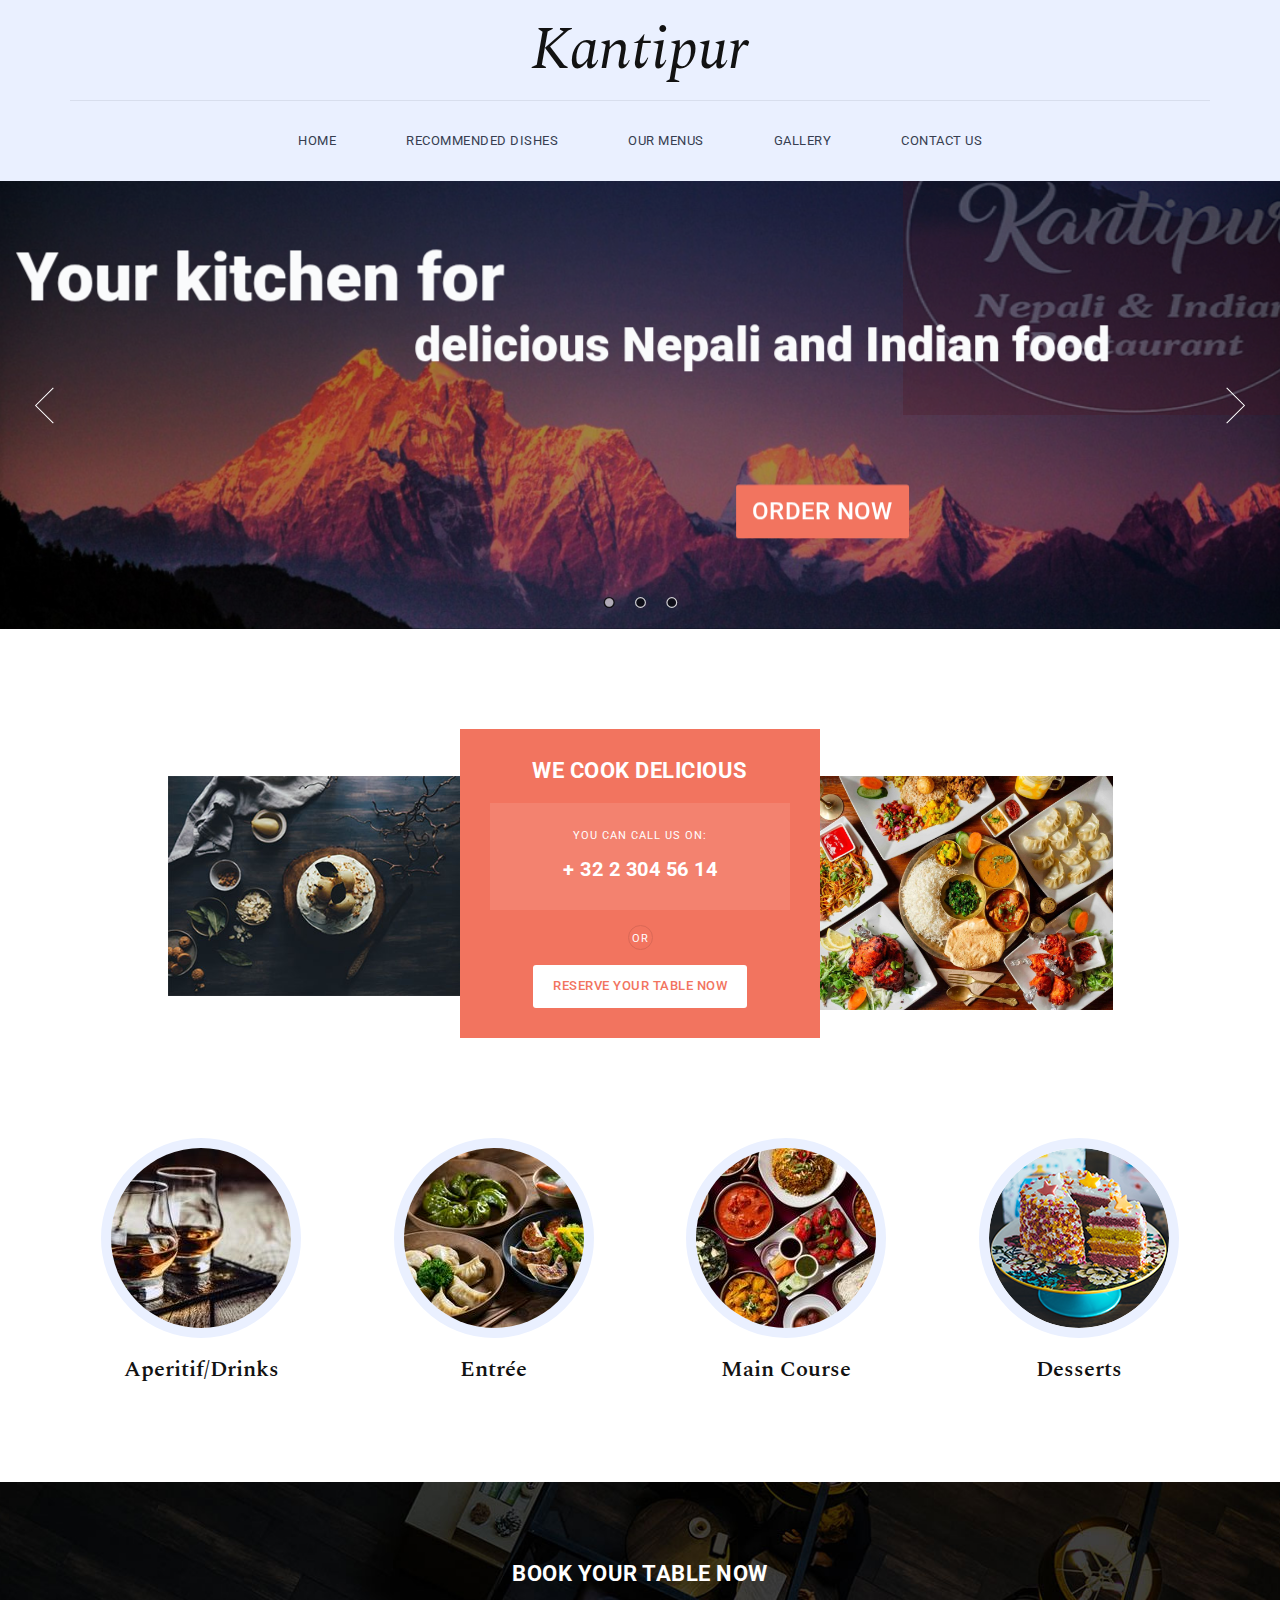
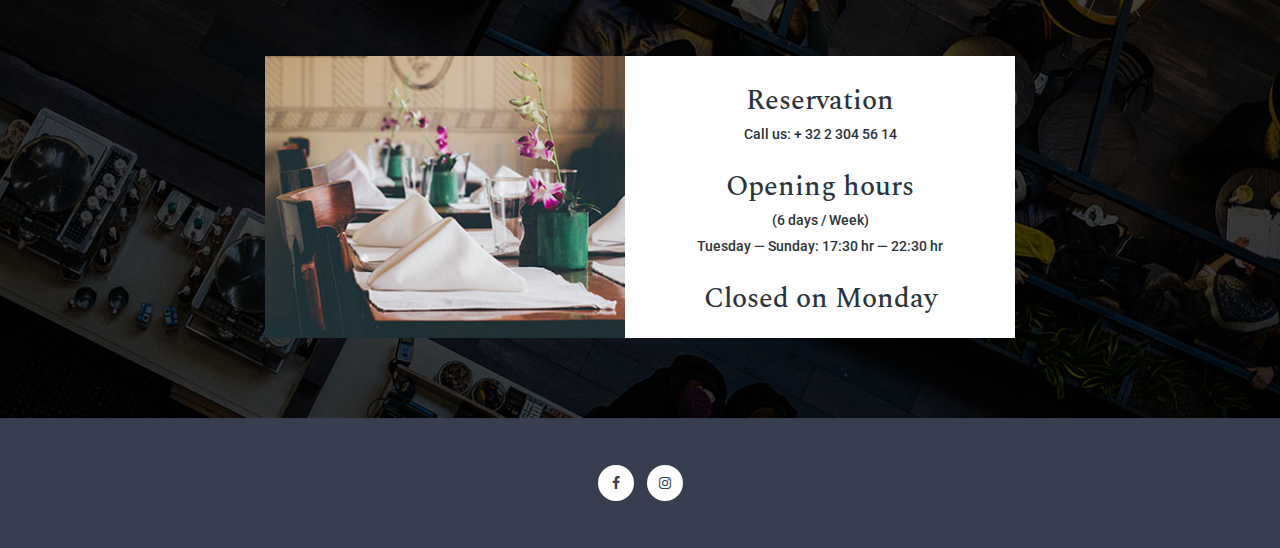
==== commit bf5c4f07: "dec upd" ====
--- a/index.html
+++ b/index.html
@@ -299,7 +299,7 @@
                   </text>
               </svg>
               <svg viewbox="0 0 800 100" width="800" height="150" data-t="9" style="left:30px;top:300px;display:block;position:absolute;opacity:0;color:#FFFFFF;font-family:'Roboto Condensed',sans-serif;font-size:25px;font-weight:900;letter-spacing:0.08em;overflow:visible;text-align:center;">
-                <text fill="#fafbfc" text-anchor="middle" x="400" y="80">Opening Hours: 17:00hr - 22:00hr </text>
+                <text fill="#fafbfc" text-anchor="middle" x="400" y="80">Opening Hours: 17:30hr - 22:30hr </text>
                 
                 
             </svg>
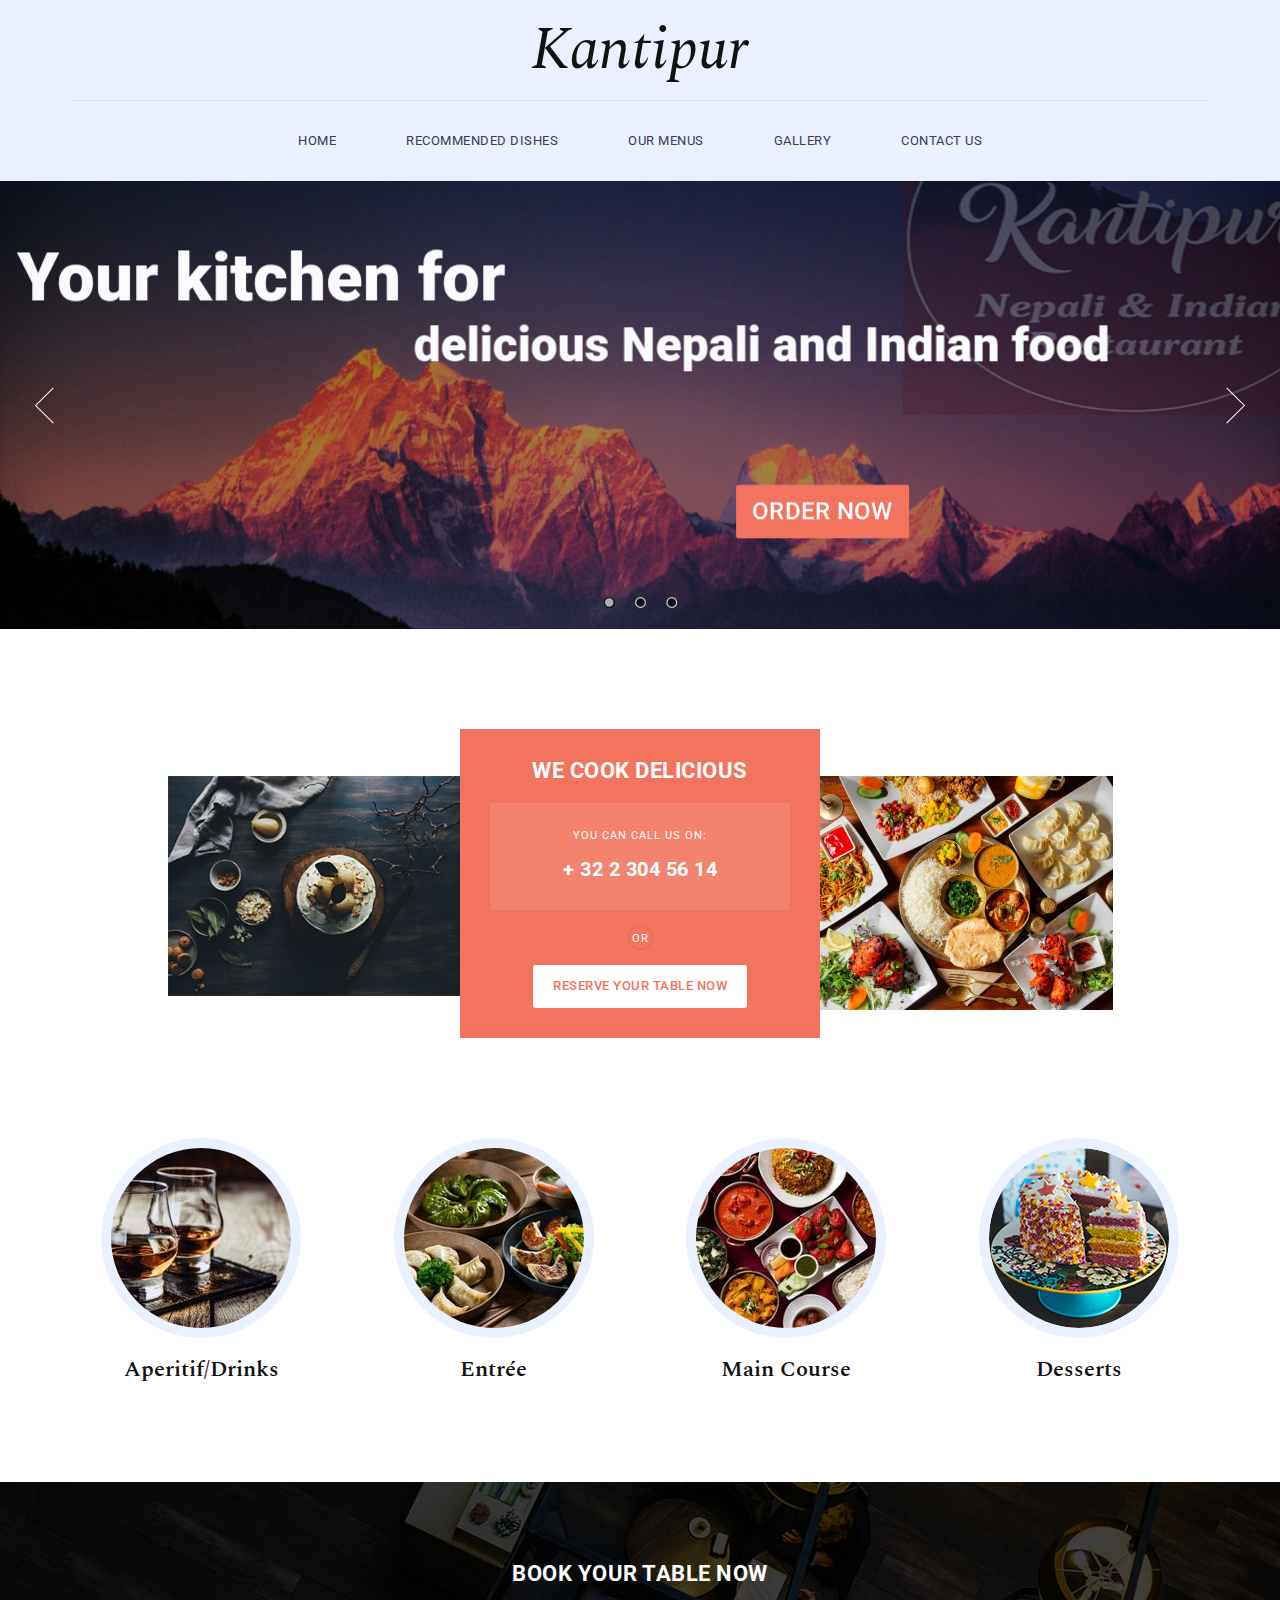
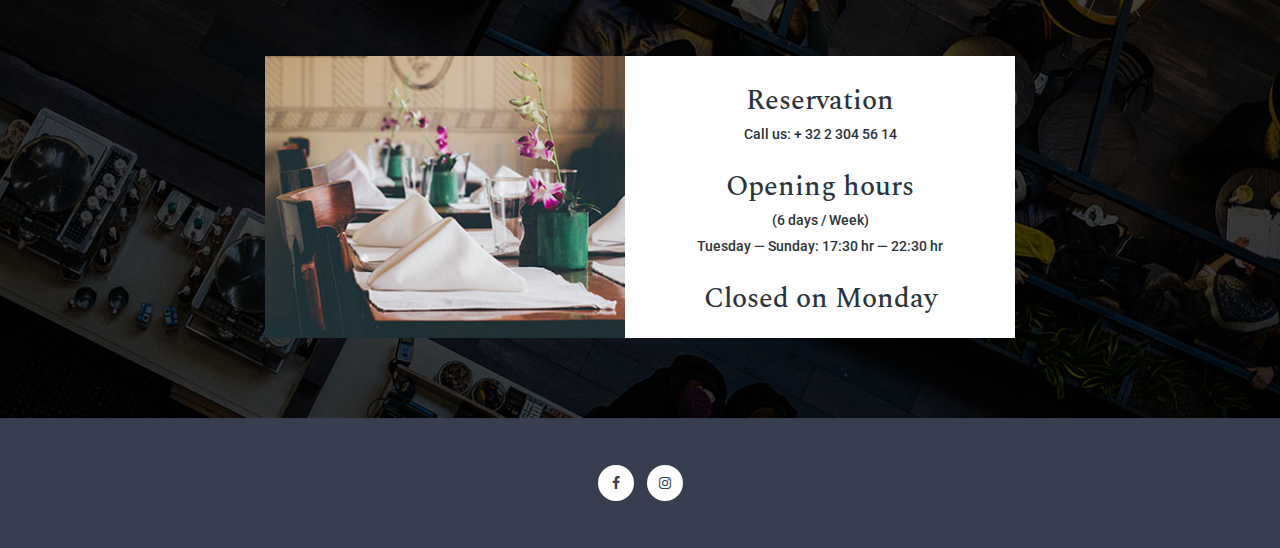
==== commit be433c82: "sum hol" ====
--- a/index.html
+++ b/index.html
@@ -290,16 +290,16 @@
         <div data-ts="flat" data-p="540" data-po="40% 50%" style="left:0px;top:0px;width:1600px;height:560px;position:absolute;">
           <div data-to="50% 50%" data-ts="preserve-3d" data-t="6" style="left:350px;top:360px;width:900px;height:500px;position:absolute;">
               <svg viewbox="0 0 800 60" data-to="50% 50%" width="800" height="60" data-t="7" style="left:0px;top:-70px;display:block;position:absolute;opacity:0;font-family:'Roboto Condensed',sans-serif;font-size:60px;font-weight:700;letter-spacing:0.05em;overflow:visible;">
-                  <text fill="#454447" stroke="#ff9500" stroke-width="2" text-anchor="middle" x="400" y="60">We are OPEN
+                  <text fill="#454447" stroke="#ff9500" stroke-width="2" text-anchor="middle" x="400" y="60">Summer Holidays!
                   </text>
               </svg>
-              <div data-to="50% 50%" data-t="8" style="filter:url('#jssor_1_flt_2');left:200px;top:0px;width:600px;height:60px;position:absolute;opacity:0;color:rgba(252, 246, 246, 0.932);font-family:Roboto Condensed, sans-serif;font-size:70px;line-height:1.2;letter-spacing:0.1em;text-align:center;">Ready to serve</div>
+              <div data-to="50% 50%" data-t="8" style="filter:url('#jssor_1_flt_2');left:200px;top:0px;width:600px;height:60px;position:absolute;opacity:0;color:rgba(252, 246, 246, 0.932);font-family:Roboto Condensed, sans-serif;font-size:70px;line-height:1.2;letter-spacing:0.1em;text-align:center;">Bonnes vacances!</div>
               <svg viewbox="0 0 800 100" width="800" height="100" data-t="9" style="left:40px;top:250px;display:block;position:absolute;opacity:0;font-family:'Roboto Condensed',sans-serif;font-size:50px;font-weight:900;letter-spacing:0.1em;overflow:visible;">
-                  <text fill="#fafbfc" stroke="#ff9500" text-anchor="middle" x="400" y="100">Our Dinining, Terrace and Take-Away are open
+                  <text fill="#fafbfc" stroke="#ff9500" text-anchor="middle" x="400" y="100">We are closed for vacation
                   </text>
               </svg>
               <svg viewbox="0 0 800 100" width="800" height="150" data-t="9" style="left:30px;top:300px;display:block;position:absolute;opacity:0;color:#FFFFFF;font-family:'Roboto Condensed',sans-serif;font-size:25px;font-weight:900;letter-spacing:0.08em;overflow:visible;text-align:center;">
-                <text fill="#fafbfc" text-anchor="middle" x="400" y="80">Opening Hours: 17:30hr - 22:30hr </text>
+                <text fill="#fafbfc" text-anchor="middle" x="400" y="80">from 15 August to 26 August </text>
                 
                 
             </svg>
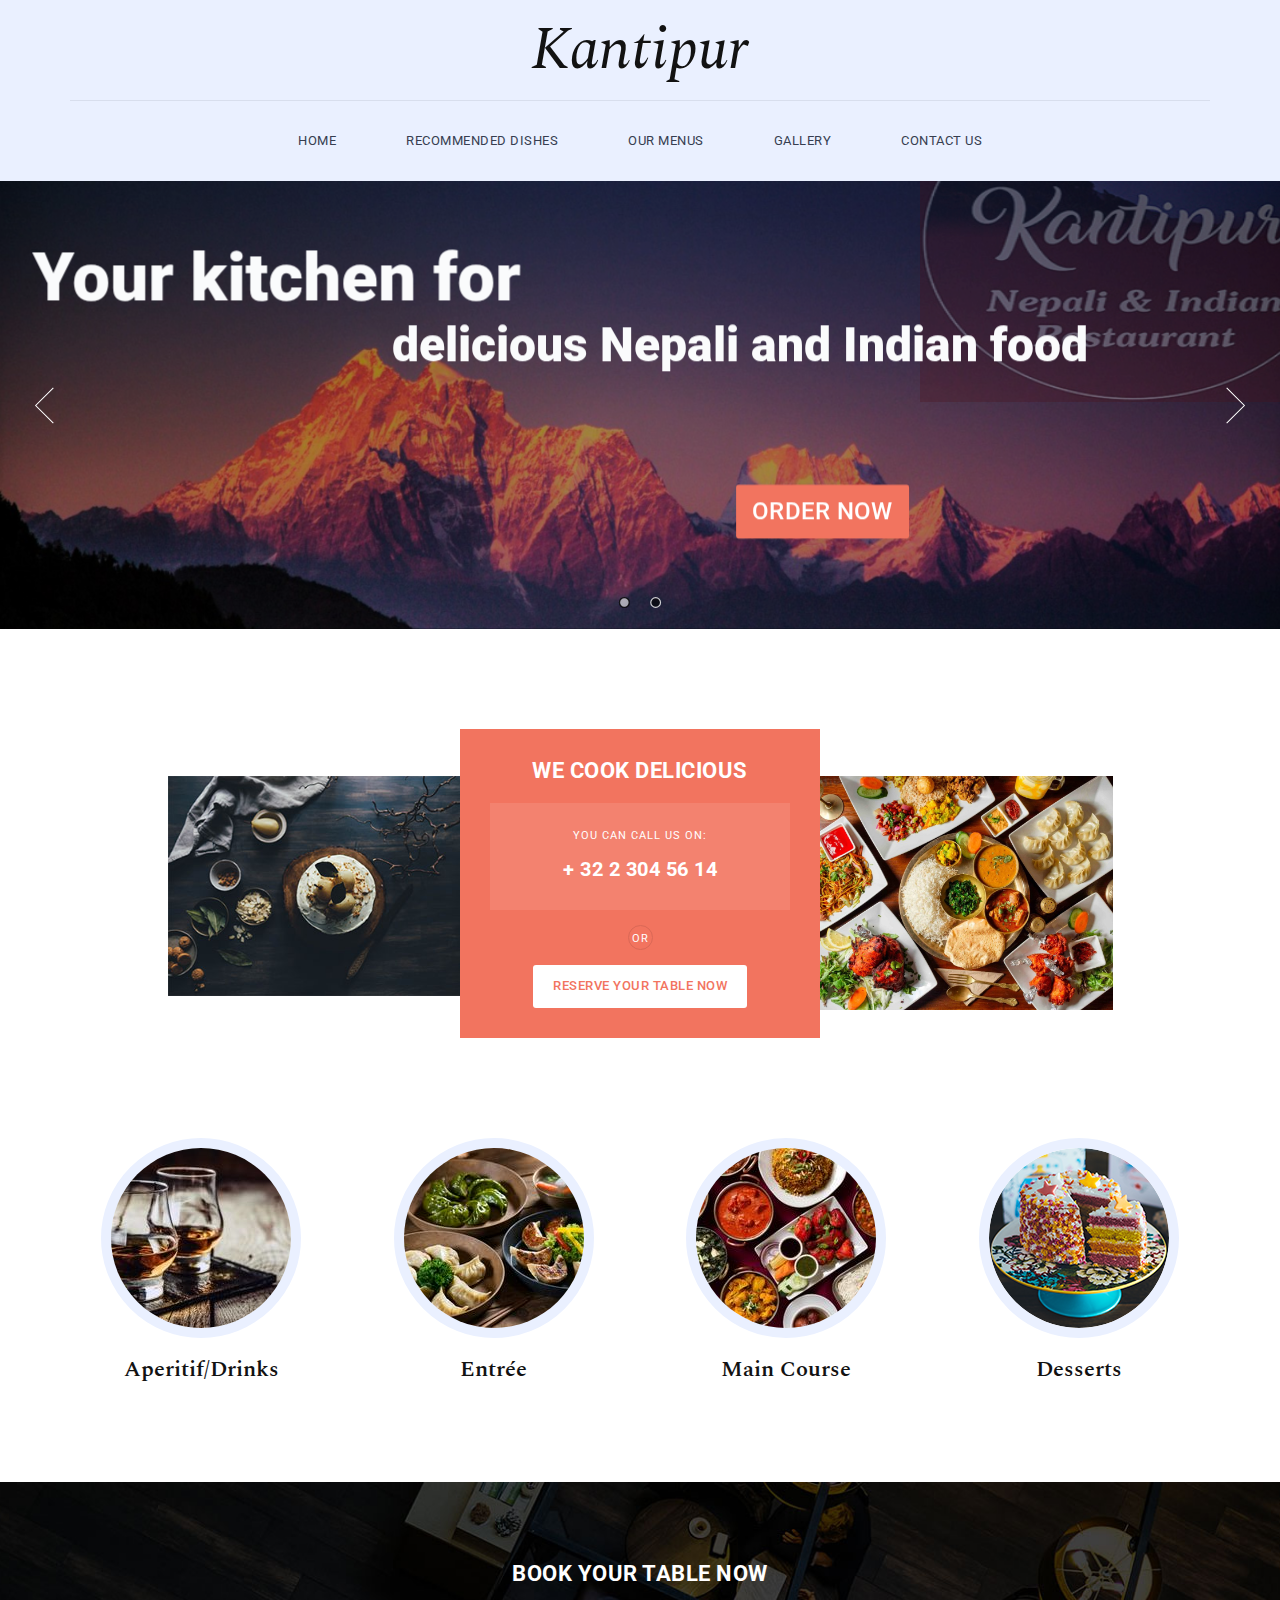
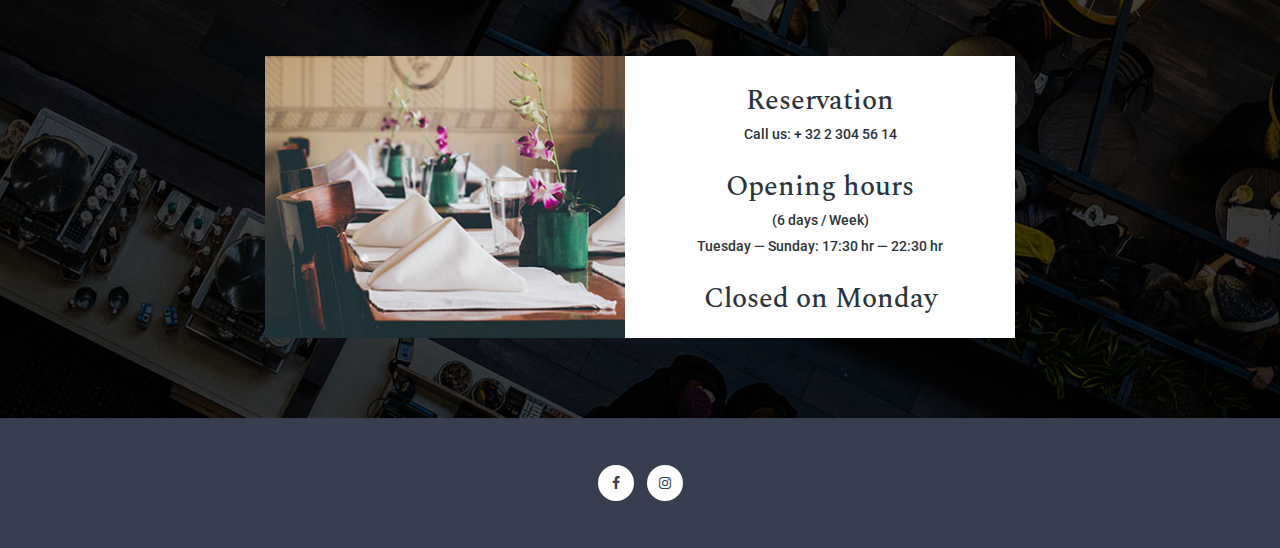
==== commit 16a04867: "upd1" ====
--- a/index.html
+++ b/index.html
@@ -285,7 +285,7 @@
         </div>
         </div>
       -->
-
+<!-- 
       <div style="background-color:#2c0202;">
         <div data-ts="flat" data-p="540" data-po="40% 50%" style="left:0px;top:0px;width:1600px;height:560px;position:absolute;">
           <div data-to="50% 50%" data-ts="preserve-3d" data-t="6" style="left:350px;top:360px;width:900px;height:500px;position:absolute;">
@@ -306,7 +306,7 @@
           </div>
       </div>
       </div>
-
+-->
         <!-- 
       <div style="background-color:#000000;">
           <img data-u="image" style="opacity:0.8;" data-src="../img/valentine.gif" />
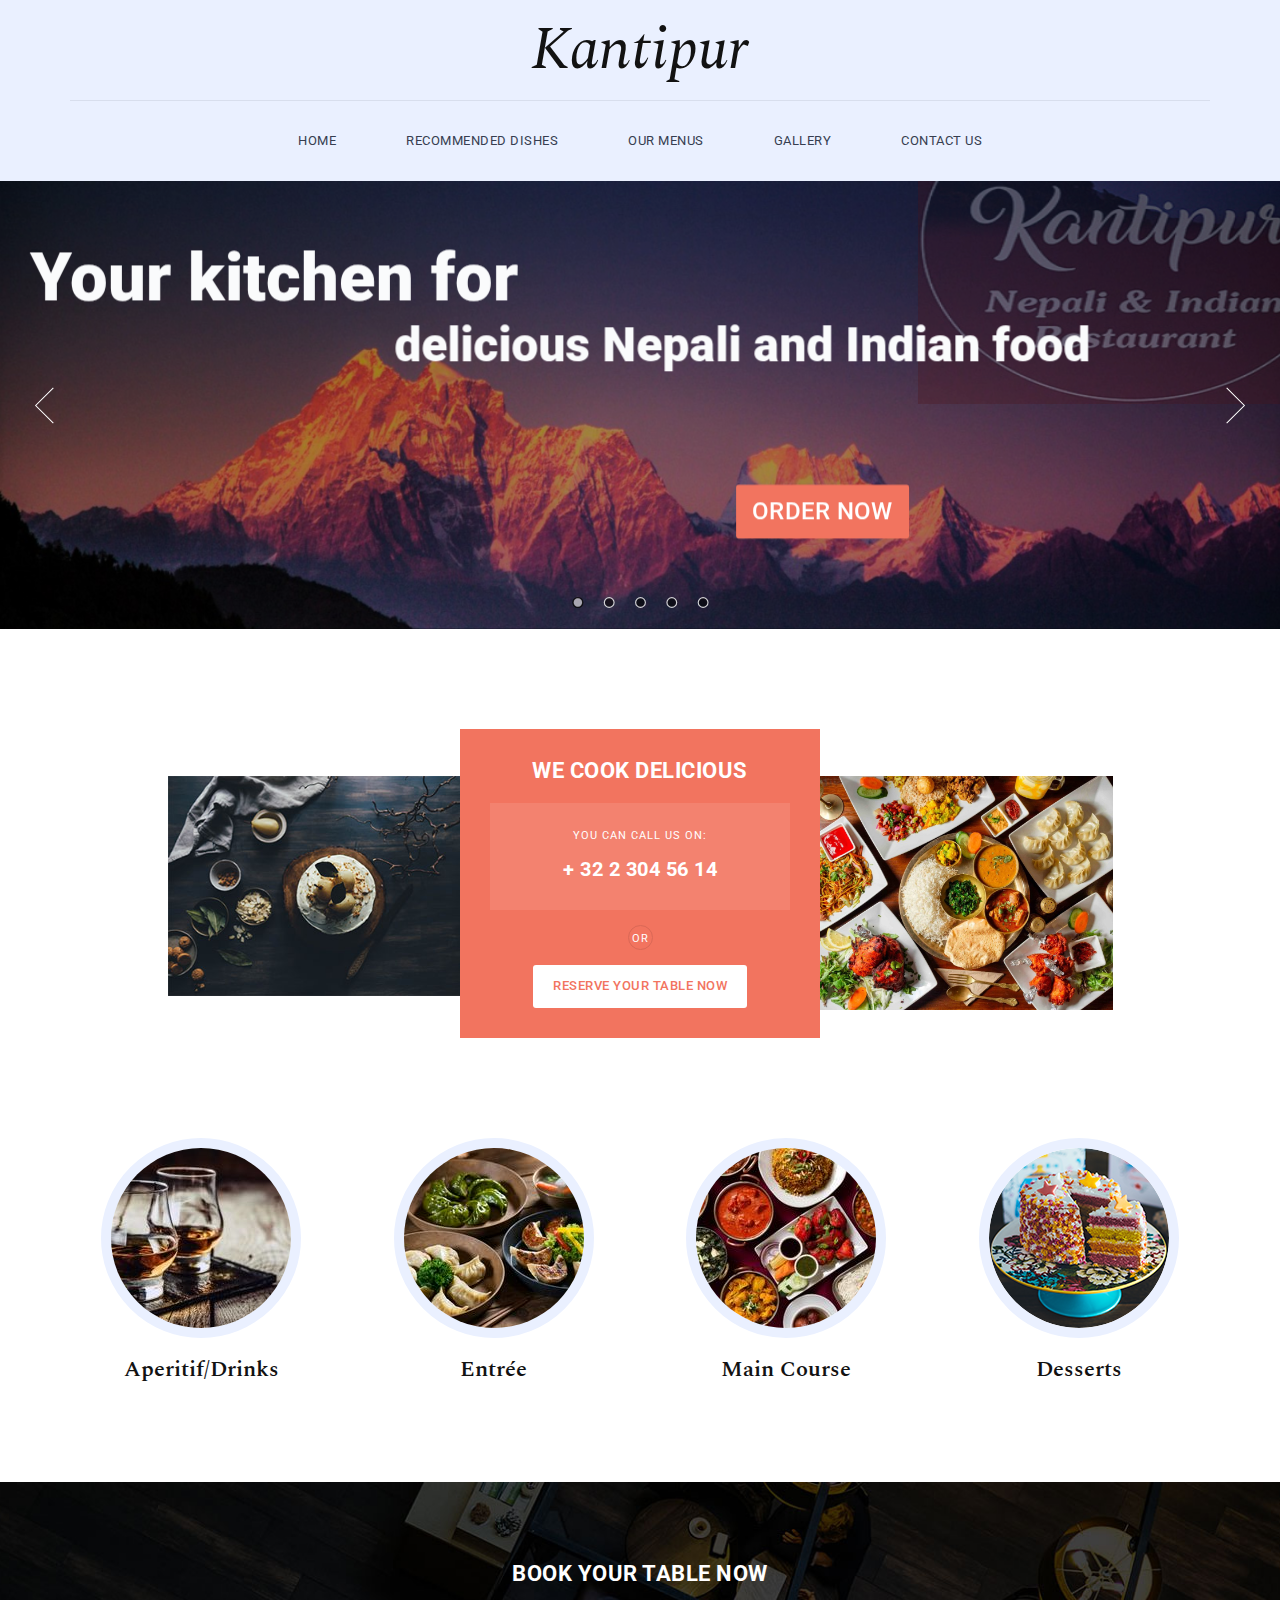
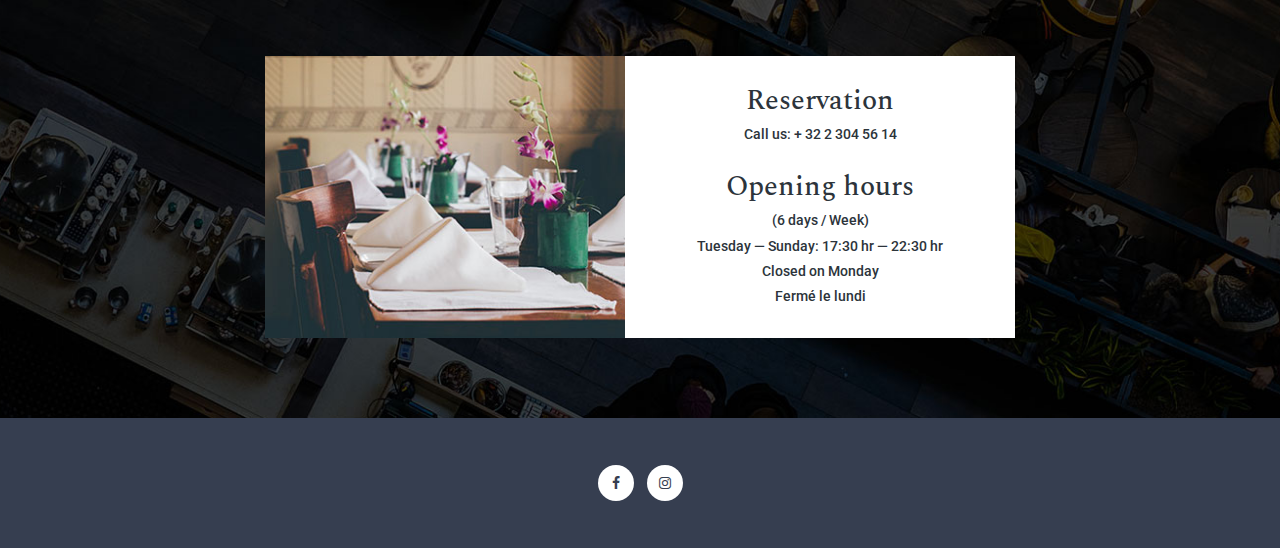
==== commit 77dc2222: "upd1" ====
--- a/index.html
+++ b/index.html
@@ -285,28 +285,69 @@
         </div>
         </div>
       -->
-<!-- 
+ 
+      
       <div style="background-color:#2c0202;">
         <div data-ts="flat" data-p="540" data-po="40% 50%" style="left:0px;top:0px;width:1600px;height:560px;position:absolute;">
           <div data-to="50% 50%" data-ts="preserve-3d" data-t="6" style="left:350px;top:360px;width:900px;height:500px;position:absolute;">
               <svg viewbox="0 0 800 60" data-to="50% 50%" width="800" height="60" data-t="7" style="left:0px;top:-70px;display:block;position:absolute;opacity:0;font-family:'Roboto Condensed',sans-serif;font-size:60px;font-weight:700;letter-spacing:0.05em;overflow:visible;">
-                  <text fill="#454447" stroke="#ff9500" stroke-width="2" text-anchor="middle" x="400" y="60">Summer Holidays!
+                  <text fill="#454447" stroke="#ff9500" stroke-width="2" text-anchor="middle" x="400" y="100">Bonnes vacances!
                   </text>
               </svg>
-              <div data-to="50% 50%" data-t="8" style="filter:url('#jssor_1_flt_2');left:200px;top:0px;width:600px;height:60px;position:absolute;opacity:0;color:rgba(252, 246, 246, 0.932);font-family:Roboto Condensed, sans-serif;font-size:70px;line-height:1.2;letter-spacing:0.1em;text-align:center;">Bonnes vacances!</div>
+              
+              <svg viewbox="0 0 800 100" width="800" height="120" data-t="9" style="left:40px;top:250px;display:block;position:absolute;opacity:0;font-family:'Roboto Condensed',sans-serif;font-size:50px;font-weight:800;letter-spacing:0.1em;overflow:visible;">
+                <text fill="#fafbfc" stroke="#ff9500" text-anchor="middle" x="400" y="30">Nous serons à nouveau ouverts à partir du 2 Août 2022
+                </text>
+            </svg>
+              
+              <svg viewbox="0 0 800 100" width="800" height="90" data-t="9" style="left:40px;top:250px;display:block;position:absolute;opacity:0;font-family:'Roboto Condensed',sans-serif;font-size:40px;font-weight:900;letter-spacing:0.1em;overflow:visible;">
+                  <text fill="#fafbfc" stroke="#ff9500" text-anchor="middle" x="400" y="150">Nous serons fermés du 27 juin au 1 Août 2022
+                  </text>
+              </svg>
+              
+            
+
+          </svg>
+          
+                          
+        </svg>
+          </div>
+      </div>
+      </div>
+
+
+      <div style="background-color:#2c0202;">
+        <div data-ts="flat" data-p="540" data-po="40% 50%" style="left:0px;top:0px;width:1600px;height:560px;position:absolute;">
+          <div data-to="50% 50%" data-ts="preserve-3d" data-t="6" style="left:350px;top:360px;width:900px;height:500px;position:absolute;">
+              <svg viewbox="0 0 800 60" data-to="50% 50%" width="800" height="60" data-t="7" style="left:0px;top:-70px;display:block;position:absolute;opacity:0;font-family:'Roboto Condensed',sans-serif;font-size:60px;font-weight:700;letter-spacing:0.05em;overflow:visible;">
+                  <text fill="#454447" stroke="#ff9500" stroke-width="2" text-anchor="middle" x="400" y="70">Summer Holidays!
+                  </text>
+              </svg>
+              <div data-to="50% 50%" data-t="8" style="filter:url('#jssor_1_flt_2');left:200px;top:0px;width:800px;height:60px;position:absolute;opacity:0;color:rgba(252, 246, 246, 0.932);font-family:Roboto Condensed, sans-serif;font-size:70px;line-height:1.2;letter-spacing:0.1em;text-align:center;">Bonnes vacances!</div>
+              
               <svg viewbox="0 0 800 100" width="800" height="100" data-t="9" style="left:40px;top:250px;display:block;position:absolute;opacity:0;font-family:'Roboto Condensed',sans-serif;font-size:50px;font-weight:900;letter-spacing:0.1em;overflow:visible;">
-                  <text fill="#fafbfc" stroke="#ff9500" text-anchor="middle" x="400" y="100">We are closed for vacation
+                <text fill="#fafbfc" stroke="#ff9500" text-anchor="middle" x="400" y="50">Open from 2 August 2022
+                </text>
+            </svg>
+              
+              <svg viewbox="0 0 800 100" width="800" height="90" data-t="9" style="left:40px;top:250px;display:block;position:absolute;opacity:0;font-family:'Roboto Condensed',sans-serif;font-size:50px;font-weight:900;letter-spacing:0.1em;overflow:visible;">
+                  <text fill="#fafbfc" stroke="#ff9500" text-anchor="middle" x="400" y="130">We are closed for summer vacation
                   </text>
               </svg>
               <svg viewbox="0 0 800 100" width="800" height="150" data-t="9" style="left:30px;top:300px;display:block;position:absolute;opacity:0;color:#FFFFFF;font-family:'Roboto Condensed',sans-serif;font-size:25px;font-weight:900;letter-spacing:0.08em;overflow:visible;text-align:center;">
-                <text fill="#fafbfc" text-anchor="middle" x="400" y="80">from 15 August to 26 August </text>
-                
-                
+                <text fill="#fafbfc" text-anchor="middle" x="400" y="80">from 27 June until 1 August 2022  </text>
+                            
             </svg>
-          </div>
-      </div>
-      </div>
--->
+            
+
+          </svg>
+          
+                          
+        </svg>
+          </div>
+      </div>
+      </div>
+
         <!-- 
       <div style="background-color:#000000;">
           <img data-u="image" style="opacity:0.8;" data-src="../img/valentine.gif" />
@@ -330,8 +371,12 @@
       </div>
     -->
       
-    <div style="background-color:#000000;">
+    <div style="background-color:#2c0202;">
       <img data-u="image" style="opacity:0.8; height: 100%; width: 100%; object-fit: contain" data-src="../img/restaurant_dining_room.jpg" />
+    </div>
+
+    <div style="background-color:#2c0202;">
+      <img data-u="image" style="opacity:0.8; height: 100%; width: 100%; object-fit: contain" data-src="../img/garden1.jpeg" />
     </div>
        
       
@@ -513,21 +558,22 @@
               <h4>Opening hours </h4>
               <h5>(6 days / Week)</h5>
               <h5>Tuesday &mdash; Sunday: 17:30 hr &mdash; 22:30 hr</h5>
-              <br />
-                <h4>Closed on Monday </h4>
+              <h5>Closed on Monday</h5>
+              <h5>Fermé le lundi </h5>
+                
             </div>
           </div>
         </div>
       </div>
     </section>
 
-    <!--
+<!--    
     <section id="book-table">
         <div class="container">
             <div class="row">
                 <div class="col-md-12">
                     <div class="heading">
-                        <h2>Book Your Table Now</h2>
+                        <h2>Online Reservation</h2>
                     </div>
                 </div>
                 <div class="col-md-4 col-md-offset-2 col-sm-12">
@@ -603,9 +649,9 @@
             </div>
         </div>
     </section>
-
-
-
+-->
+
+<!--
     <section class="get-app">
         <div class="container">
             <div class="row">
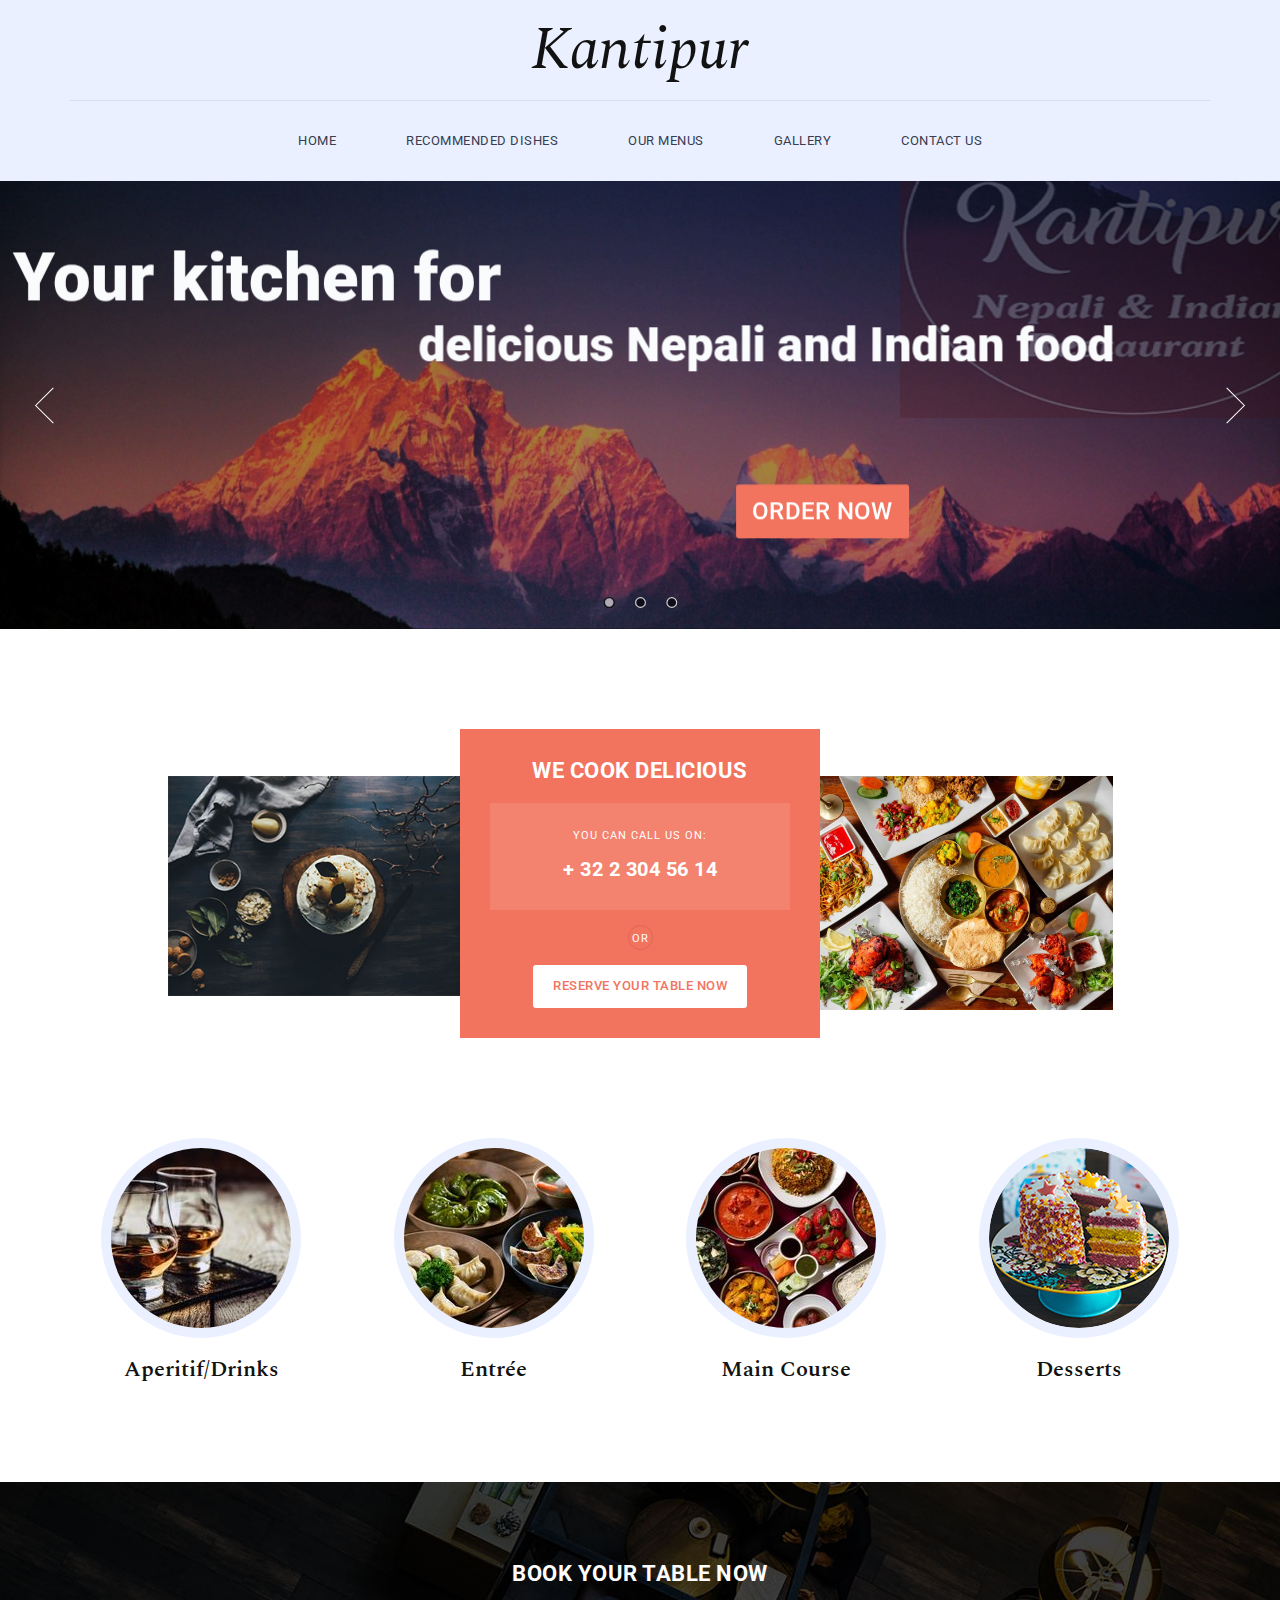
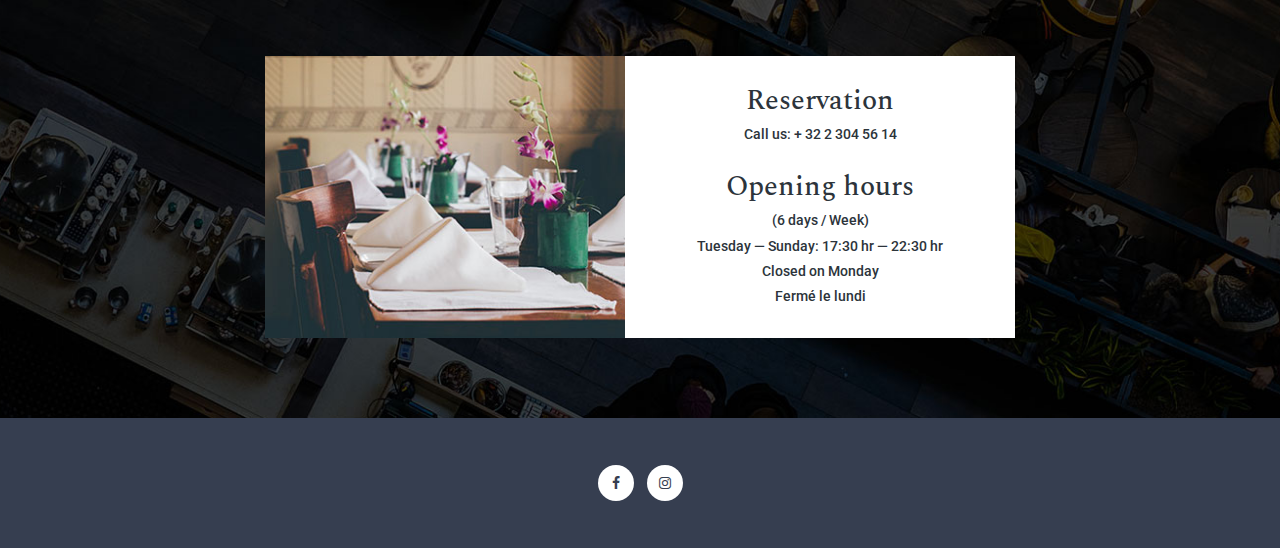
==== commit bfce2c23: "upd1" ====
--- a/index.html
+++ b/index.html
@@ -286,7 +286,7 @@
         </div>
       -->
  
-      
+  <!--     
       <div style="background-color:#2c0202;">
         <div data-ts="flat" data-p="540" data-po="40% 50%" style="left:0px;top:0px;width:1600px;height:560px;position:absolute;">
           <div data-to="50% 50%" data-ts="preserve-3d" data-t="6" style="left:350px;top:360px;width:900px;height:500px;position:absolute;">
@@ -347,7 +347,7 @@
           </div>
       </div>
       </div>
-
+ -->
         <!-- 
       <div style="background-color:#000000;">
           <img data-u="image" style="opacity:0.8;" data-src="../img/valentine.gif" />
